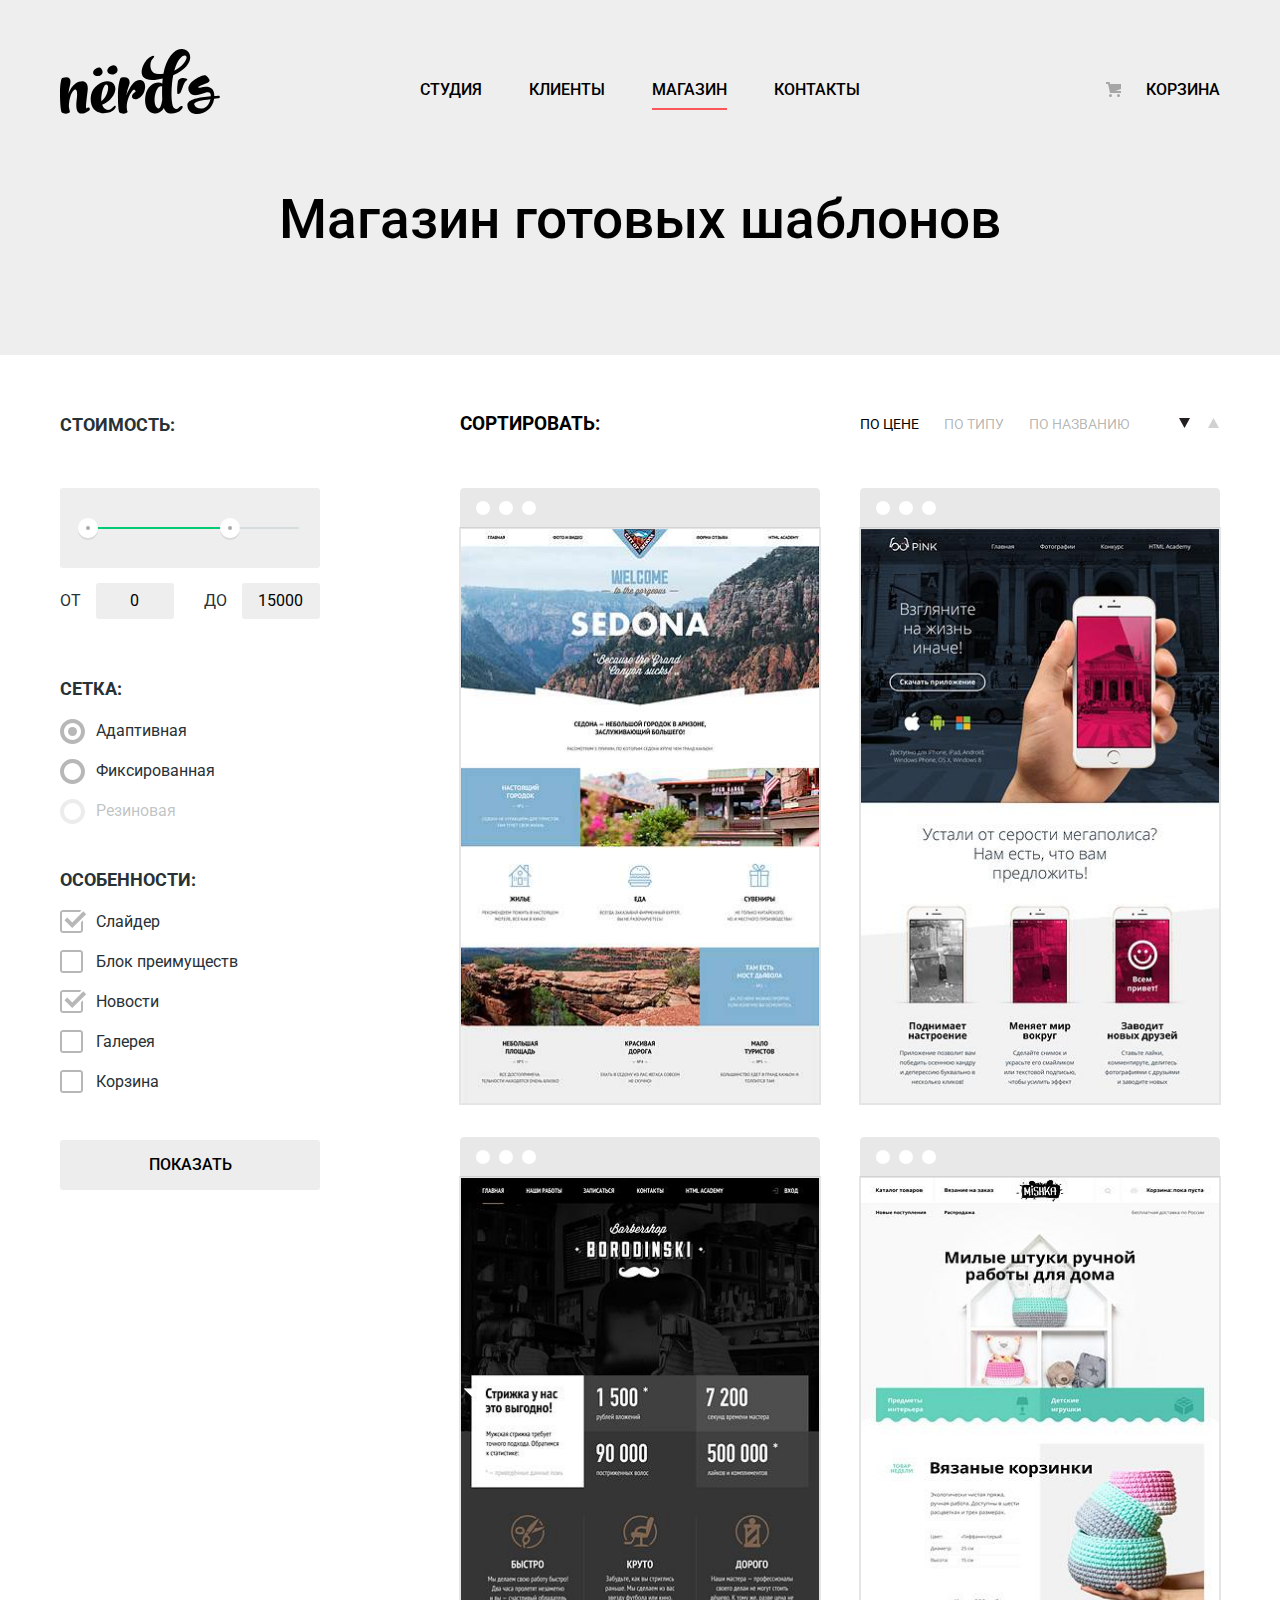
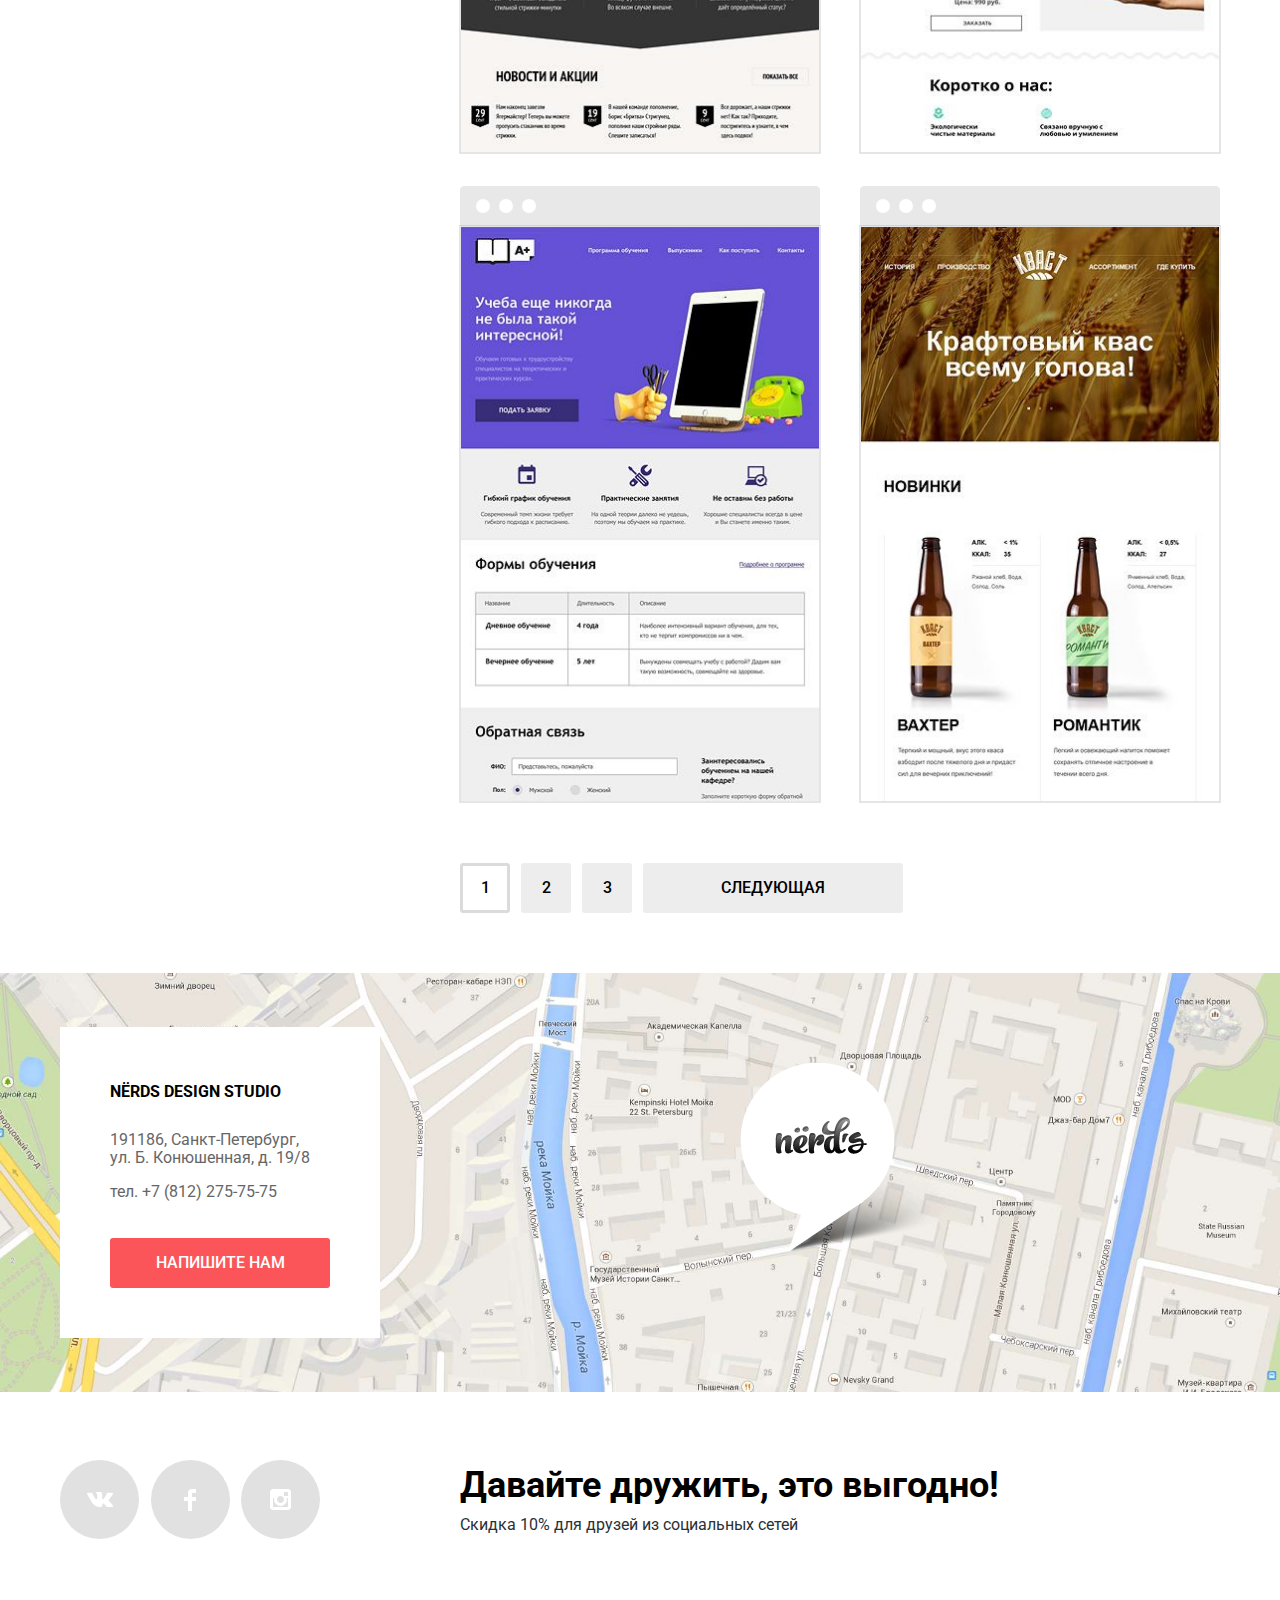
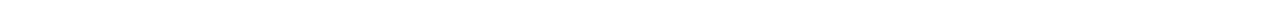
==== catalog.html @ 46050a08 "Доделана стилизация декоративных элементов каталога, в т.ч. фильтров и блока сортировки" ====
<!DOCTYPE html>
<html lang="ru">
  <head>
    <meta charset="utf-8">
    <title>HTML Academy: Нёрдс :: Каталог</title>
    <link href="https://fonts.googleapis.com/css?family=Roboto:400,500,700&amp;subset=cyrillic" rel="stylesheet">
    <link href="css/normalize.css" rel="stylesheet">
    <link href="css/style.css" rel="stylesheet">
    <!--link href="https://up.htmlacademy.ru/assets/htmlcss/demo/htmlcss18/grids/css/outline.css" rel="stylesheet"-->
  </head>
  <body class="inner-page">

    <header class="main-header">
      <div class="main-navigation-wrapper">
        <div class="container">
          <nav class="main-navigation" aria-label="Главное меню сайта">
            <a class="main-header-logo" href="index.html">
              <img src="img/nerds-logo.svg" width="160" height="65" alt="Логотип студии Нёрдс">
            </a>
              <ul class="site-navigation">
                <li><a href="studio.html">Студия</a></li>
                <li><a href="clients.html">Клиенты</a></li>
                <li><a>Магазин</a></li>
                <li><a href="contacts.html">Контакты</a></li>
              </ul>
              <ul class="user-navigation">
                <li><a class="basket-link" href="basket.html">Корзина</a></li>
              </ul>
          </nav>
        </div>
      </div>

      <div class="container">
        <h1 class="page-title">Магазин готовых шаблонов</h1>
      </div>

    </header>

    <main class="container">

      <div class="catalog-columns">

        <section class="filters">
          <h2 class="visually-hidden">Фильтр шаблонов</h2>
          <form class="filter" method="get" action="https://echo.htmlacademy.ru">
            <div class="filter-options-set price-select">
              <fieldset>
                <legend>Стоимость:</legend>
                <div class="filter-price-slider">
                  <span class="price-scale"></span>
                  <span class="price-range"></span>
                  <span class="lower-price"></span>
                  <span class="higher-price"></span>
                </div>
                <ul class="filter-price-input">
                  <li class="filter-option filter-option-price">
                    <label>От
                      <input class="filter-input filter-input-number" type="number" name="min-price" min="0" max="20000" step="100" value="0" id="filter-min-price">
                    </label>
                  </li>
                  <li class="filter-option filter-option-price">
                    <label>До
                      <input class="filter-input filter-input-number" type="number" name="max-price" min="0" max="20000" step="100" value="15000" id="filter-max-price">
                    </label>
                  </li>
                </ul>
              </fieldset>
            </div>
            <div class="filter-options-set grid-select">
              <fieldset>
                <legend>Сетка:</legend>
                <ul>
                  <li class="filter-option">
                    <input class="visually-hidden filter-input filter-input-radio" type="radio" name="grid-type" value="adaptive" id="filter-adaptive" checked>
                    <label for="filter-adaptive">Адаптивная</label>
                  </li>
                  <li class="filter-option">
                    <input class="visually-hidden filter-input filter-input-radio" type="radio" name="grid-type" value="fixed" id="filter-fixed">
                    <label for="filter-fixed">Фиксированная</label>
                  </li>
                  <li class="filter-option">
                    <input class="visually-hidden filter-input filter-input-radio" type="radio" name="grid-type" value="flexible" id="filter-flexible" disabled>
                    <label for="filter-flexible">Резиновая</label>
                  </li>
                </ul>
              </fieldset>
            </div>
            <div class="filter-options-set misc-options-select">
              <fieldset>
                <legend>Особенности:</legend>
                <ul>
                  <li class="filter-option">
                    <input class="visually-hidden filter-input filter-input-checkbox" type="checkbox" name="slider" id="filter-slider" checked>
                    <label for="filter-slider">Слайдер</label>
                  </li>
                  <li class="filter-option">
                    <input class="visually-hidden filter-input filter-input-checkbox" type="checkbox" name="advantages" id="filter-advantages">
                    <label for="filter-advantages">Блок преимуществ</label>
                  </li>
                  <li class="filter-option">
                    <input class="visually-hidden filter-input filter-input-checkbox" type="checkbox" name="news" id="filter-news" checked>
                    <label for="filter-news">Новости</label>
                  </li>
                  <li class="filter-option">
                    <input class="visually-hidden filter-input filter-input-checkbox" type="checkbox" name="gallery" id="filter-gallery">
                    <label for="filter-gallery">Галерея</label>
                  </li>
                  <li class="filter-option">
                    <input class="visually-hidden filter-input filter-input-checkbox" type="checkbox" name="basket" id="filter-basket">
                    <label for="filter-basket">Корзина</label>
                  </li>
                </ul>
              </fieldset>
            </div>
            <button type="submit" class="filter-button button">Показать</button>
          </form>
        </section>

        <div class="catalog-column-right">
          <section class="sort">
            <h2 class="visually-hidden">Сортировка</h2>
            <h3>Сортировать:</h3>
            <ul class="sort-list">
              <li class="sort-list-item"><a class="sort-list-active">По цене</a></li>
              <li class="sort-list-item"><a href="#">По типу</a></li>
              <li class="sort-list-item"><a href="#">По названию</a></li>
            </ul>
            <h3 class="visually-hidden">Порядок сортировки</h3>
            <ul class="sort-order">
              <li class="sort-order-item"><a class="sort-desc sort-order-active"><span class="visually-hidden">По убыванию</span></a></li>
              <li class="sort-order-item"><a class="sort-asc" href="#"><span class="visually-hidden">По возрастанию</span></a></li>
            </ul>
          </section>

          <section class="catalog">
            <h2 class="visually-hidden">Список шаблонов</h2>

            <ul class="catalog-list">
              <li class="catalog-item">
                <div class="catalog-item-description">
                  <h3>
                    <a class="catalog-item-header" href="catalog-item-preview.html">Sedona</a>
                  </h3>
                  <p>Информационный сайт для туристов</p>
                  <a class="button button-order" href="add-to-basket.html">9 900 руб.</a>
                </div>
                <p class="catalog-item-image">
                  <img src="img/img-sedona.jpg" width="360" height="576" alt="Sedona: Информационный сайт для туристов">
                </p>
              </li>
              <li class="catalog-item">
                <div class="catalog-item-description">
                  <h3>
                    <a class="catalog-item-header" href="catalog-item-preview.html">Pink</a>
                  </h3>
                  <p>Продуктовый лендинг приложения для iOS и Android</p>
                  <a class="button button-order" href="add-to-basket.html">9 900 руб.</a>
                </div>
                <p class="catalog-item-image">
                  <img src="img/img-pink.jpg" width="360" height="576" alt="Pink: Продуктовый лендинг приложения для iOS и Android">
                </p>
              </li>
              <li class="catalog-item">
                <div class="catalog-item-description">
                  <h3>
                    <a class="catalog-item-header" href="catalog-item-preview.html">Barbershop</a>
                  </h3>
                  <p>Сайт салона красоты. Для мужчин, да.</p>
                  <a class="button button-order" href="add-to-basket.html">9 900 руб.</a>
                </div>
                <p class="catalog-item-image">
                  <img src="img/img-barbershop.jpg" width="360" height="576" alt="Barbershop: Сайт салона красоты. Для мужчин, да.">
                </p>
              </li>
              <li class="catalog-item">
                <div class="catalog-item-description">
                  <h3>
                    <a class="catalog-item-header" href="catalog-item-preview.html">Mishka</a>
                  </h3>
                  <p>Интернет-магазин вязаных игрушек</p>
                  <a class="button button-order" href="add-to-basket.html">9 900 руб.</a>
                </div>
                <p class="catalog-item-image">
                  <img src="img/img-mishka.jpg" width="360" height="576" alt="Mishka: Интернет-магазин вязаных игрушек">
                </p>
              </li>
              <li class="catalog-item">
                <div class="catalog-item-description">
                  <h3>
                    <a class="catalog-item-header" href="catalog-item-preview.html">A plus</a>
                  </h3>
                  <p>Лендинг курсов повышения квалификации</p>
                  <a class="button button-order" href="add-to-basket.html">9 900 руб.</a>
                </div>
                <p class="catalog-item-image">
                  <img src="img/img-aplus.jpg" width="360" height="576" alt="A plus: Лендинг курсов повышения квалификации">
                </p>
              </li>
              <li class="catalog-item">
                <div class="catalog-item-description">
                  <h3>
                    <a class="catalog-item-header" href="catalog-item-preview.html">Кваст</a>
                  </h3>
                  <p>Промо-сайт производителя крафтового кваса</p>
                  <a class="button button-order" href="add-to-basket.html">9 900 руб.</a>
                </div>
                <p class="catalog-item-image">
                  <img src="img/img-kvast.jpg" width="360" height="576" alt="Кваст: Промо-сайт производителя крафтового кваса">
                </p>
              </li>
            </ul>

            <p class="visually-hidden">Перейти на страницу:</p>
            <ul class="pagination-list">
              <li class="pagination-item"><a class="current-page">1</a></li>
              <li class="pagination-item"><a href="#">2</a></li>
              <li class="pagination-item"><a href="#">3</a></li>
              <li class="pagination-item"><a class="next-page" href="#">Следующая</a></li>
            </ul>

          </section>
        </div>

      </div>
    </main>

    <footer class="main-footer">

      <div class="footer-map-wrapper">
        <div class="container">
          <section class="footer-contacts">
            <h2 class="visually-hidden">Контакты</h2>
            <div class="contact-address">
              <h3 class="visually-hidden">Наш адрес</h3>
              <p class="contact-studio-name">Nёrds design studio</p>
              <p>191186, Санкт-Петербург,
                ул.&nbsp;Б.&nbsp;Конюшенная, д. 19/8</p>
              <p>тел. +7 (812) 275-75-75</p>
              <a class="button" href="#">Напишите нам</a>
            </div>
            <div class="contact-map">
              <h3>
                <a href="#"><span class="visually-hidden"> осмотреть на карте</span>
                <img src="img/map-marker.png" width="216" height="188">
                </a>
              </h3>
            </div>
          </section>
        </div>
      </div>

      <div class="container">
        <section class="footer-social">
          <ul class="footer-social-buttons">
            <li><a class="social-button" href="#"><span class="visually-hidden">ВКонтакте</span>
               <svg xmlns="http://www.w3.org/2000/svg" width="26" height="15" viewBox="0 0 26 15"><path fill="#FFF" d="M16.138 11.51c.956-.309 2.18 2.04 3.483 2.939.978.681 1.727.534 1.727.534l3.473-.05s1.815-.112.957-1.554c-.071-.12-.503-1.069-2.585-3.022-2.177-2.043-1.882-1.712.739-5.244 1.597-2.153 2.236-3.468 2.036-4.028-.192-.539-1.365-.399-1.365-.399L20.69.713c-.381.001-.704.119-.851.515-.003.004-.621 1.666-1.445 3.079-1.741 2.989-2.436 3.148-2.724 2.961-.661-.433-.494-1.737-.494-2.664 0-2.897.432-4.105-.846-4.417-.427-.104-.739-.172-1.828-.182-1.392-.021-2.574 0-3.244.329-.445.223-.786.712-.579.74.26.035.843.16 1.155.586.401.552.389 1.789.389 1.789s.229 3.411-.54 3.834c-.528.29-1.25-.302-2.803-3.016-.793-1.388-1.392-2.922-1.392-2.922s-.116-.285-.326-.441c-.25-.185-.6-.244-.6-.244L.848.684S.29.7.085.946c-.182.218-.015.668-.015.668s2.909 6.881 6.203 10.347c3.02 3.182 6.452 2.971 6.452 2.971h1.555s.469-.054.709-.312c.224-.24.214-.691.214-.691s-.031-2.109.935-2.419z"/></svg>
              </a></li>
            <li><a class="social-button" href="#"><span class="visually-hidden">Фейсбук</span>
              <svg xmlns="http://www.w3.org/2000/svg" width="12" height="22" viewBox="0 0 12 22"><path fill="#FFF" d="M12 4V0H8a4 4 0 0 0-4 4v4H0v4h4v10h4V12h4V8H8V4h4z"/></svg>
              </a></li>
            <li><a class="social-button" href="#"><span class="visually-hidden">Инстаграм</span>
              <svg xmlns="http://www.w3.org/2000/svg" width="21" height="21" viewBox="0 0 21 21"><path fill="#FFF" d="M18 0H3C1.35 0 0 1.35 0 3v15c0 1.65 1.35 3 3 3h15c1.65 0 3-1.35 3-3V3c0-1.65-1.35-3-3-3zm-7.5 7c1.93 0 3.5 1.57 3.5 3.5S12.43 14 10.5 14 7 12.43 7 10.5 8.57 7 10.5 7zM18 18H3V9h1.181A6.504 6.504 0 0 0 4 10.5a6.5 6.5 0 1 0 13 0 6.45 6.45 0 0 0-.181-1.5H18v9zm0-11h-4V3h4v4z"/></svg></a></li>
          </ul>
          <div class="footer-slogan">
            <p class="social-slogan">Давайте дружить, это выгодно!</p>
            <p>Скидка 10% для друзей из социальных сетей</p>
          </div>
        </section>
      </div>

    </footer>

    <section class="modal modal-contact">
      <h2>Напишите нам</h2>
      <form class="contact-form" action="https://echo.htmlacademy.ru" method="post">
        <p class="contact-item">
          <label for="contact-name">Ваше имя:</label>
          <input type="text" id="contact-name" name="name" placeholder="Представьтесь, пожалуйста">
        </p>
        <p class="contact-item">
          <label for="contact-email">Ваш e-mail:</label>
          <input type="email" id="contact-email" name="email" placeholder="Для отправки ответа">
        </p>
        <p class="contact-item">
          <label for="contact-message">Текст письма:</label>
          <textarea id="contact-message" name="message" placeholder="В свободной форме"></textarea>
        </p>
        <button class="button" type="submit">Отправить</button>
      </form>
      <button class="modal-close" type="button">Закрыть</button>
    </section>

    <section class="modal modal-map">
      <h2 class="visually-hidden">Как нас найти</h2>
        <p>
          <img src="img/map.jpg" width="1725" height="808" alt="Офис нашей студии по адресу: 191186, Санкт-Петербург, ул. Б. Конюшенная, д. 19/8">
        </p>
      <button class="modal-close" type="button">Закрыть карту</button>
    </section>

  </body>
</html>
---- css/style.css ----
body {
  margin: 0;
  padding: 0;

  font-family: "Roboto", Verdana, sans-serif;
  font-size: 16px;
  line-height: 24px;
  font-weight: 400;
  color: #283136;
  /*text-transform: none;*/

  background-color: #ffffff;
}

a {

}

.visually-hidden {
  position: absolute;
  clip: rect(0 0 0 0);
  width: 1px;
  height: 1px;
  margin: -1px;
}

.button {
  display: inline-block;
  padding: 16px 0;
  margin-top: 32px;

  font-family: inherit;
  font-size: 16px;
  font-weight: 500;
  line-height: 18px;
  color: #ffffff;
  text-align: center;
  text-transform: uppercase;
  text-decoration: none;

  background-color: #fb5559;
  border: none;
  border-radius: 3px;

  cursor: pointer;
}

.button:hover,
.button:focus {
  background-color: #e74246;
}

.button:active {
  color: rgba(255,255,255,0.3);

  background-color: #d7363a;
  box-shadow: inset 0 3px 0 0 rgba(0, 0, 0, 0.1);
}

.main-header {
  background-color: #eeeeee;
}

.main-navigation {
  font-size: 16px;
  line-height: 30px;
  font-weight: 500;
  color: #000000;
  text-transform: uppercase;

  background-color: #eeeeee;
}

.main-header-logo[href]:hover,
.main-header-logo[href]:focus {
  opacity: 0.8;
}

.main-header-logo[href]:active {
  opacity: 0.3;
}

.site-navigation,
.user-navigation {
  list-style: none;
}

.site-navigation a,
.user-navigation a {
  color: #000000;
  text-decoration: none;
}
/*
.site-navigation a::after,
.user-navigation a::after {
  display: block;
  position: relative;
  left: 50%;
  top: 5px;
  width: 0;
  height: 2px;
  content: '';
  background-color: #fb565a;
  transition: all 0.3s ease 0s;
}*/

.site-navigation a:hover,
.site-navigation a:focus,
.user-navigation a:hover,
.user-navigation a:focus {
  color: #fb565a;
}

.site-navigation a:active,
.user-navigation a:active {
  color: rgba(0,0,0,0.3);
}

.site-navigation a:not([href])::after,
.user-navigation a:not([href])::after {
  display: block;
  position: relative;
  left: 0;
  top: 3px;
  width: 100%;
  height: 2px;
  content: '';
  background-color: #fb565a;
}
/*
.site-navigation a:hover::after,
.user-navigation a:hover::after {
  left: 0;
  width: 100%;
}*/

.user-navigation .basket-link {
  position: relative;
  padding-left: 40px;
}

.basket-link::before {
  content: "";

  position: absolute;
  top: 2px;
  left: 0px;

  width: 15px;
  height: 15px;

  background-image: url("../img/cart-icon.svg");
  background-repeat: no-repeat;
  background-position: 0 0;
}

.slider {
  position: relative;

  background-color: #eeeeee;
}

.slider-controls {
  position: absolute;
  left: 50%;
  bottom: 104px;
  z-index: 100;

  width: 160px;
  height: 18px;

  text-align: center;
  font-size: 0;
  transform: translateX(-50%);
}

.slider-controls label {
  position: relative;

  display: inline-block;
  width: 18px;
  height: 18px;
  padding: 8px;

  border-radius: 50%;
  cursor: pointer;
}

.slider-controls label::after {
  content: "";

  position: absolute;
  top: 8px;
  left: 8px;
  z-index: 1;

  width: 18px;
  height: 18px;

  background: #ffffff;

  border-radius: 50%;
}

.slider-list {
  margin: 0;
  padding: 0;

  list-style: none;
}

.slider-item {
  display: none;

  padding: 36px 0 80px 0;

  color: #000000;
}

.slider-item:nth-child(1) {
  /*display: block;*/
}

.slider-item:nth-child(1) {
  background-image: url("../img/slider-1.png");
  background-repeat: no-repeat;
  background-position: 100% -17px;
}

.slider-item:nth-child(2) {
  background-image: url("../img/slider-2.png");
  background-repeat: no-repeat;
  background-position: 100% 0;
}

.slider-item:nth-child(3) {
  background-image: url("../img/slider-3.png");
  background-repeat: no-repeat;
  background-position: 100% 20px;
}

#slider-1:checked ~ .slider-list .slider-item:nth-child(1) {
  display: block;
}

#slider-2:checked ~ .slider-list .slider-item:nth-child(2) {
  display: block;
}

#slider-3:checked ~ .slider-list .slider-item:nth-child(3) {
  display: block;
}

#slider-1:checked ~ .slider-controls .slider-controls-item--1::before,
#slider-2:checked ~ .slider-controls .slider-controls-item--2::before,
#slider-3:checked ~ .slider-controls .slider-controls-item--3::before {
  content: "";
  position: absolute;
  left: 50%;
  top: 50%;
  z-index: 2;
  width: 4px;
  height: 4px;
  margin: -4px;
  background-color: inherit;
  border: 2px solid #c1c1c1;
  border-radius: 50%;
}

.slider-item h3 {
  max-width: 600px;
  margin: 0;
  margin-top: 24px;
  margin-bottom: 27px;

  font-size: 55px;
  font-weight: 500;
  line-height: 55px;
}

.slider-item p {
  max-width: 430px;
  margin: 0;
  margin-bottom: 38px;
}

.slider-item .button {
  width: 240px;
  margin-top: 0;
}

.advantages-list {
  list-style: none;
}

.advantage-item h3 {
  font-size: 24px;
  line-height: 30px;
  color: #000000;
  text-transform: uppercase;

  margin: 18px 0 17px;
}

.advantage-item p {
  line-height: 24px;
  color: #283136;

  margin: 0 20px 0 0;
}

.advantage-item .button {
  width: 160px;
}


.advantage-item:nth-child(2) .button {
  background-color: #00c973;
}

.advantage-item:nth-child(2) .button:hover,
.advantage-item:nth-child(2) .button:focus {
  background-color: #00bc6b;
}

.advantage-item:nth-child(2) .button:active {
  background-color: #00aa61;
  box-shadow: inset 0 3px 0 rgba(0, 1, 1, 0.1);
}

.advantage-item:nth-child(3) .button {
  background-color: #efc749;
}

.advantage-item:nth-child(3) .button:hover,
.advantage-item:nth-child(3) .button:focus {
  background-color: #eab434;
}

.advantage-item:nth-child(3) .button:active {
  background-color: #e5a722;
  box-shadow: inset 0 3px 0 rgba(0, 1, 1, 0.1);
}

.studio-about-title {
  font-size: 45px;
  font-weight: 500;
  line-height: 45px;
  color: #000000;

  margin: 34px 10px 32px 0;
}

.studio-service-title {
  font-weight: 700;
  color: #000000;
  text-transform: uppercase;

  margin: 40px 0 24px;
}

.studio-services {
  list-style: none;
  color: #283136;

  margin: 0px;
  padding: 0px;
}

.studio-service-item {
  position: relative;
  margin-bottom: 24px;
  padding-left: 35px;
}

.studio-service-item::before {
  content: "";
  position: absolute;
  height: 2px;
  width: 25px;
  top: 10px;
  left: 1px;
  background-color: red;
}

.studio-statistics-title {
  font-weight: 700;
  text-transform: uppercase;
  text-align: center;

  margin: 30px 0 53px;
}

.studio-statistics-list {
  list-style: none;
}

.studio-statistics-item p {
  line-height: 18px;
  margin: 0 0 33px;
}

.studio-statistics-index {
  font-size: 45px;
  font-weight: 700;
 /* line-height: 10.06px; */
  color: #000000;
  text-align: left;
}

.studio-statistics-item sup {
  /*font-weight: 500;*/
  font-size: 55%;
  top: -0.7em;
}

.studio-projects-list li {
  position: relative;
  line-height: 0;
}

.studio-projects-list li::before {
  content: "";
  position: absolute;
  top: 50%;
  left: -21px;
  width: 2px;
  height: 52px;
  margin-top: -26px;
  background-color: #eeeeee;
}

.studio-projects-list li:first-child::before {
  display: none;
}

.studio-project-item {
  text-decoration: none;
  opacity: 0.2;
}

.studio-project-item:hover,
.studio-project-item:focus {
  opacity: 1.0;
}

.studio-project-item:active {
  opacity: 0.1;
}

/* футер */
/* контакты */

.footer-map-wrapper {
  color: #666666;

  background-image: url("../img/map.jpg");
  background-size: cover;
  background-position: center;
  background-repeat: no-repeat;
}

.footer-contacts {

}

.contact-address {
  background-color: #ffffff;
}

.contact-address p {
  line-height: 18px;
}

.contact-studio-name {
  margin: 6px 0 30px;

  font-weight: 700;
  line-height: 30px;
  color: #000000;
  text-transform: uppercase;
}

.contact-address .button {
  margin-top: 21px;
  width: 100%;
}

.contact-map h3 {
  margin-top: 90px;
  margin-left: 360px;
}

/* соцсети */

.footer-social-buttons {
  list-style: none;
}

.social-button {
  display: flex;
  align-items: center;
  justify-content: center;
  width: 79px;
  height: 79px;

  color: #ffffff;
  text-decoration: none;

  background-color: #e1e1e1;
  border-radius: 50%;
}

.social-button:hover,
.social-button:focus {
  background-color: #e74246;
}

.social-button:active {
  color: rgba(255,255,255,0.3);

  background-color: #d7373b;
  box-shadow: inset 0 3px 0 rgba(0, 1, 1, 0.1);
}

.social-button:active path {
  fill: rgba(255,255,255,0.3);
}

.social-slogan {
  margin: 13px 0 15px;

  font-size: 36px;
  font-weight: 700;
  color: #000000;
}

/* модальные окна */

.modal {
  /* временно для отладки */
  display: none;
}

/* "напишите нам" */

.modal-contact {
  color: #000000;
  line-height: 18px;

  background-color: #ffffff;
  box-shadow: 0px 20px 40px rgba(0,1,1,0.75);
}

.modal-contact h2 {
  font-size: 45px;
  font-weight: 500;
  line-height: 45px;
}

.contact-item label {
  font-weight: 700;
}

.contact-item input,
.contact-item textarea {
  font: inherit;

  background-color: #ffffff;
  border: 2px solid #d7dbdd;
}

.contact-item input::placeholder,
.contact-item textarea::placeholder {
  color: #444444;
  font: inherit;
  font-size: 16px;
  font-weight: 400;
  line-height: 18px;
  opacity: 0.5;
}

.contact-item input:hover,
.contact-item textarea:hover {
  border-color: #b3b8bb;
}

.contact-item input:focus,
.contact-item textarea:focus {
  border-color: #000000;
  outline: none;
}

.contact-item input:invalid {
  border-color: #e74145;
}

.modal-contact .button {
  font: inherit;
}

/* Каталог catalog.html */

.page-title {
  color: #000000;
  font-size: 55px;
  font-weight: 500;
  line-height: 55px;
  text-align: center;
}

.filter-options-set {
  margin-bottom: 55px;
}

.filters ul {
  margin: 0;
  padding: 0;
  list-style: none;
}

.filter fieldset {
  margin: 0;
  padding: 0;

  border: none;
}

.filter legend {
  margin-bottom: 15px;

  font-size: 18px;
  font-weight: 700;
  line-height: 30px;
  text-transform: uppercase;
}

.filter-option label {
  color: #283136;
  line-height: 20px;
}

.filter-option label:hover,
.filter-option label:focus {
  color: #000000;
}

.filter-option input[disabled] ~ label {
  color: rgba(40, 49, 54, 0.3);
}

/* фильтр цены  */

/* слайдер цены */

.filter-price-slider {
  position: relative;
  width: 100%;
  margin: 33px 0 15px;
  min-height: 80px;

  background-color: #eeeeee;

  border-radius: 3px;
}

.price-scale::before {
  content: "";
  position: absolute;
  top:  50%;
  left:  30px;
  height: 2px;
  width: 209px;
  margin-top: -1px;
  background: #d7dcde;
}

.price-range::before {
  content: "";
  position: absolute;
  top:  50%;
  left: 30px;
  height: 2px;
  width: 150px;
  margin-top: -1px;
  background: #00ca74;
}

.lower-price::before,
.higher-price::before {
  content: "";
  position: absolute;
  top:  50%;
  left: 18px;
  height: 23px;
  width: 20px;
  margin-top: -10px;

  background-image: url("../img/filter-button.svg");
  background-repeat: no-repeat;

  cursor: pointer;
}

.higher-price::before {
  left: 160px;
}

.filter-price-input {
    display:  flex;
    justify-content: space-between;
    margin:  0;
    padding: 0;
}

.filter-option-price {
    display:  flex;
    flex-wrap:  wrap;
    margin:  0;
    padding: 0px 0;
}

.filter-option-price label {
  text-transform: uppercase;
}

.filter-input-number {
    margin-left: 11px;
    width: 65px;
    padding: 8px 0px 8px 13px;
    font:  inherit;
    text-align: center;
    border-style: none;
    border-radius: 3px;
    background-color: #eeeeee;
}

/* фильтр сеток */

.grid-select {
  margin-bottom: 26px;
}

.grid-select .filter-option,
.misc-options-select .filter-option {
  position: relative;
  padding-left: 36px;
  margin-bottom: 16px;
}

.grid-select input ~ label::before,
.misc-options-select input ~ label::before {
  content: "";
  position: absolute;
  top: 0px;
  left: 0px;
  width: 36px;
  height: 25px;
  background-image: url("../img/radio-off.svg");
  background-repeat: no-repeat;
  opacity: 0.4;
}

.grid-select input:checked ~ label::before {
  background-image: url("../img/radio-on.svg")
}

.grid-select input[disabled] ~ label::before,
.misc-options-select input[disabled] ~ label::before {
  opacity: 0.1;
}

.misc-options-select {
  margin-bottom: 26px;
}

.misc-options-select input ~ label::before {
  background-image: url("../img/checkbox-off.svg")
}

.misc-options-select input:checked ~ label::before {
  background-image: url("../img/checkbox-on.svg")
}

.grid-select input:not([disabled]) ~ label:hover::before,
.misc-options-select input:not([disabled]) ~ label:hover::before {
  opacity: 1;
}

.filter-button {
  width: 100%;
  margin-top: 4px;
  padding: 13px;

  color: #000000;
  font: inherit;
  font-weight: 500;

  background-color: #ededed;
}

.filter-button:hover,
.filter-button:focus {
  background-color: #dfdfdf;
}

.filter-button:active {
  color: rgba(0,0,0,0.3);

  background-color: #D5D5D5;
  box-shadow: inset 0 3px 0 rgba(0, 1, 1, 0.1);
}

/* сортировка */

.sort h3 {
  color: #000000;
  font-weight: 700;
  line-height: 18px;
  text-transform: uppercase;
}

.sort ul {
  list-style: none;
}

.sort-list-item {
  font-size: 14px;
  line-height: 18px;
  text-transform: uppercase;
}

.sort-list-item a,
.sort-order-item a {
  color: rgba(0,0,0,0.3);
  text-decoration: none;
}



.sort-list-item a:hover,
.sort-list-item a:focus,
.sort-order-item a:hover,
.sort-order-item a:focus {
  color: rgba(0,0,0,0.6);
}

.sort-list-item a:active,
.sort-order-item a:active,
a.sort-list-active,
a.sort-order-active {
  color: #000000;
}

.sort-order-item a {
  position: relative;
}

.sort-desc::before {
  content: "";
  position: absolute;
  top: 3px;
  left: 0px;
  width: 11px;
  height: 10px;
  /*
  border: 5px solid transparent;
  border-top: 10px solid red;
*/
  background-image: url("../img/icon-down-dir.svg");
  background-repeat: no-repeat;
  opacity: 0.2;
}

.sort-asc::before {
  content: "";
  position: absolute;
  top: 3px;
  left: 29px;
  width: 11px;
  height: 10px;
  /*
  border: 5px solid transparent;
  border-bottom: 10px solid red;
*/
  background-image: url("../img/icon-up-dir.svg");
  background-repeat: no-repeat;
  opacity: 0.2;
}

.sort-desc:hover::before,
.sort-asc:hover::before,
.sort-desc:focus::before,
.sort-asc:focus::before {
  opacity: 0.6;
}

.sort-desc:active::before,
.sort-asc:active::before,
.sort-order-active::before {
  opacity: 1.0;
}

.catalog-list {
  list-style: none;
}

.catalog-item-description {
  display: none;

  position: absolute;
  bottom: 0px;
  left: 0px;
  width: 240px;
  max-height: 536px;
  padding: 43px 60px;

  color: #666666;
  text-align: center;

  background-color: #eeeeee;
}

.catalog-item-description h3 {
  margin: 0 0 15px;
}

.catalog-item-header {
  color: #000000;
  font-size: 18px;
  font-weight: 700;
  line-height: 30px;
  text-transform: uppercase;
  text-decoration: none;
}

.catalog-item-description p {
  margin: 0;
  line-height: 18px;
}

.button-order {
    margin-top: 30px;
    padding-left: 10px;
    padding-right: 10px;
    width: 180px;
}

.pagination-list {
  display: flex;
  margin: 0;
  padding: 0;

  list-style: none;
}

.pagination-item {
  margin-right: 11px;
  min-height: 50px;
  min-width: 50px;
  padding: 0;

  font-weight: 500;
  line-height: 18px;
  text-align: center;
}

.pagination-item a {
  display: block;
  padding: 16px;
  color: #000000;
  text-transform: uppercase;
  text-decoration: none;

  background-color: #EDEDED;
  border-radius: 3px;
}

.pagination-item a:hover,
.pagination-item a:focus {
  background-color: #dfdfdf;
}

.pagination-item a:active {
  color: rgba(0,0,0,0.3);
  background-color: #D5D5D5;
  box-shadow: inset 0 3px 0 0 rgba(0, 0, 0, 0.1);
}

.pagination-item .current-page {
  padding: 13px;

  background-color: transparent;

  border: 3px solid #DBDBDB;
}

.pagination-item .current-page:hover,
.pagination-item .current-page:focus,
.pagination-item .current-page:active {
  background-color: inherit;
}

.pagination-item .next-page {
  min-width: 228px;
}

/* ----- Сеточные стили ----- */

.container {
  width: 1160px;
  margin: 0 auto;
  padding: 0 20px;
}

.main-header {
  padding: 0;
  padding-top: 49px;
  margin: 0;
  margin-bottom: 80px;
  background-color: #eeeeee;
}

.main-navigation-wrapper {
  width: 100%;
  margin-bottom: 18px;
}

.main-navigation {
  display: flex;
  flex-direction: row;
  justify-content: space-between;
}

.main-header-logo {
  width: 160px;
  height: 65px;
}

.site-navigation {
  display: flex;
  justify-content: space-between;
  margin: 0;
  padding: 0;
  width: 440px;

  list-style: none;
}

.user-navigation {
  display: flex;
  justify-content: flex-end;
  margin: 0;
  padding: 0;
  width: 160px;

  list-style: none;
}

.site-navigation li,
.user-navigation li {
  padding-top: 26px;
}


.basket-link {
  text-align: right;
}

.advantages {
  margin: 0;
  padding: 0;
  margin-bottom: 80px;
}

.advantages-list {
  display: flex;
  justify-content: space-between;
  margin: 0;
  padding: 0;
  padding-right: 60px;

  list-style: none;
}

.advantage-item {
  margin: 0;
  padding: 0;
  margin-right: 0px;
  width: 300px;
}

.studio {
  margin: 0;
  padding: 0;
  padding-top: 40px;

  border-top: 2px solid #eeeeee;
}

.studio-wrapper {
  display: flex;
  justify-content: space-between;
  margin: 0;
  margin-bottom: 42px;
  padding: 0;
  width: 100%;
}

.studio-about {
  margin: 0;
  padding: 0;
  width: 680px;
}

.studio-statistics {
  margin: 0;
  padding: 0;
  width: 360px;

}

.studio-statistics-list {
  display: flex;
  justify-content: space-between;
  margin: 0;
  padding: 0;

  list-style: none;
}

.studio-statistics-item {
  width: 120px;
}

.studio-projects {
  display: flex;
  justify-content: space-around;
  margin: 0;
  padding: 0;

  border-top: 2px solid #eeeeee;
  border-bottom: 2px solid #eeeeee;
}

.studio-projects-list {
  display: flex;
  justify-content: space-between;
  flex-wrap: wrap;
  align-items: center;
  margin: 0;
  padding: 0;
  width: 100%;

  list-style: none;
}

.studio-project-item {
  margin: 0;
  padding: 0;
  width: 260px;
}

.main-footer {
  margin-top: 80px;
}

.footer-map-wrapper {
  width: 100%;
}

.footer-contacts {
  display: flex;
  margin: 0;
}

.contact-address {
  margin: 54px 0;
  padding: 50px;
  width: 220px;
}

.contact-map {
  /*margin: 89px auto auto 261px;
  width: 231px;*/
}

.footer-social {
  display: flex;
  margin: 0;
  padding: 0;
}

.footer-social-buttons {
  display: flex;
  justify-content: space-between;
  width: 260px;
  margin: 68px 0;
  padding: 0;
}

.footer-slogan {
  margin: 68px 0;
  padding: 0;
  padding-left: 140px;
}

/* каталог  */

.inner-page {
}

.inner-page .main-navigation-wrapper {
  margin-bottom: 78px;
}

.inner-page .main-header {
  margin-bottom: 55px;
}

.page-title {
  margin: 0;
  padding: 0;
  padding-bottom: 108px;
}

.catalog-columns {
  display: flex;
  justify-content: space-between;
}

.filters {
  width: 260px;
}

.catalog-column-right {
  display: flex;
  flex-direction: column;
}

.sort {
  display: flex;
  padding-top: 5px;
  margin-bottom: 60px;
}

.sort h3 {
  width: 400px;
  margin: 0;
  padding: 0;
}

.sort-list {
  display: flex;
  width: 270px;
  justify-content: space-between;
  margin: 0;
  padding: 0;
}

.sort-order {
  width: 41px;
  margin: 0;
  margin-left: auto;
}

.catalog {
  width: 760px;
  padding-top: 20px;
}

.catalog-list {
  display: flex;
  flex-wrap: wrap;
  margin: 0;
  margin-bottom: 3px;
  padding: 0;

  list-style: none;
}

.catalog-item {
  position: relative;
  width: 360px;
  margin: 15px 40px 58px 0;
  /* border: 1px solid rgba(77, 77, 77, 0.1); */
  /* margin-right: 40px; */
  /* margin-bottom: 33px; */
  /* padding-top: 20px; */
}

.catalog-item-image {
  margin: -1px;
  padding: 0;
  line-height: 0;
  border: 1px solid rgba(0, 1, 1, 0.1);
}

.catalog-item-image img {
  border: 1px solid rgba(0, 1, 1, 0.1);
  box-sizing: border-box;
}

.catalog-item::before {
  content: "";
  width: 360px;
  height: 40px;
  position: absolute;
  top: -40px;
  left: 0px;
  background-image: url(../img/browser.svg);
  background-repeat: no-repeat;
  opacity: 0.12;
}

.catalog-item:hover::before {
  opacity: 1;
}

.catalog-item:hover .catalog-item-description {
  display: block;
}


.catalog-item:hover {
  box-shadow: 0 6px 15px rgba(0, 1, 1, 0.25);
}

.catalog-item:nth-child(2n) {
  margin-right: 0;
}

.inner-page .main-footer {
  margin-top: 60px;
}
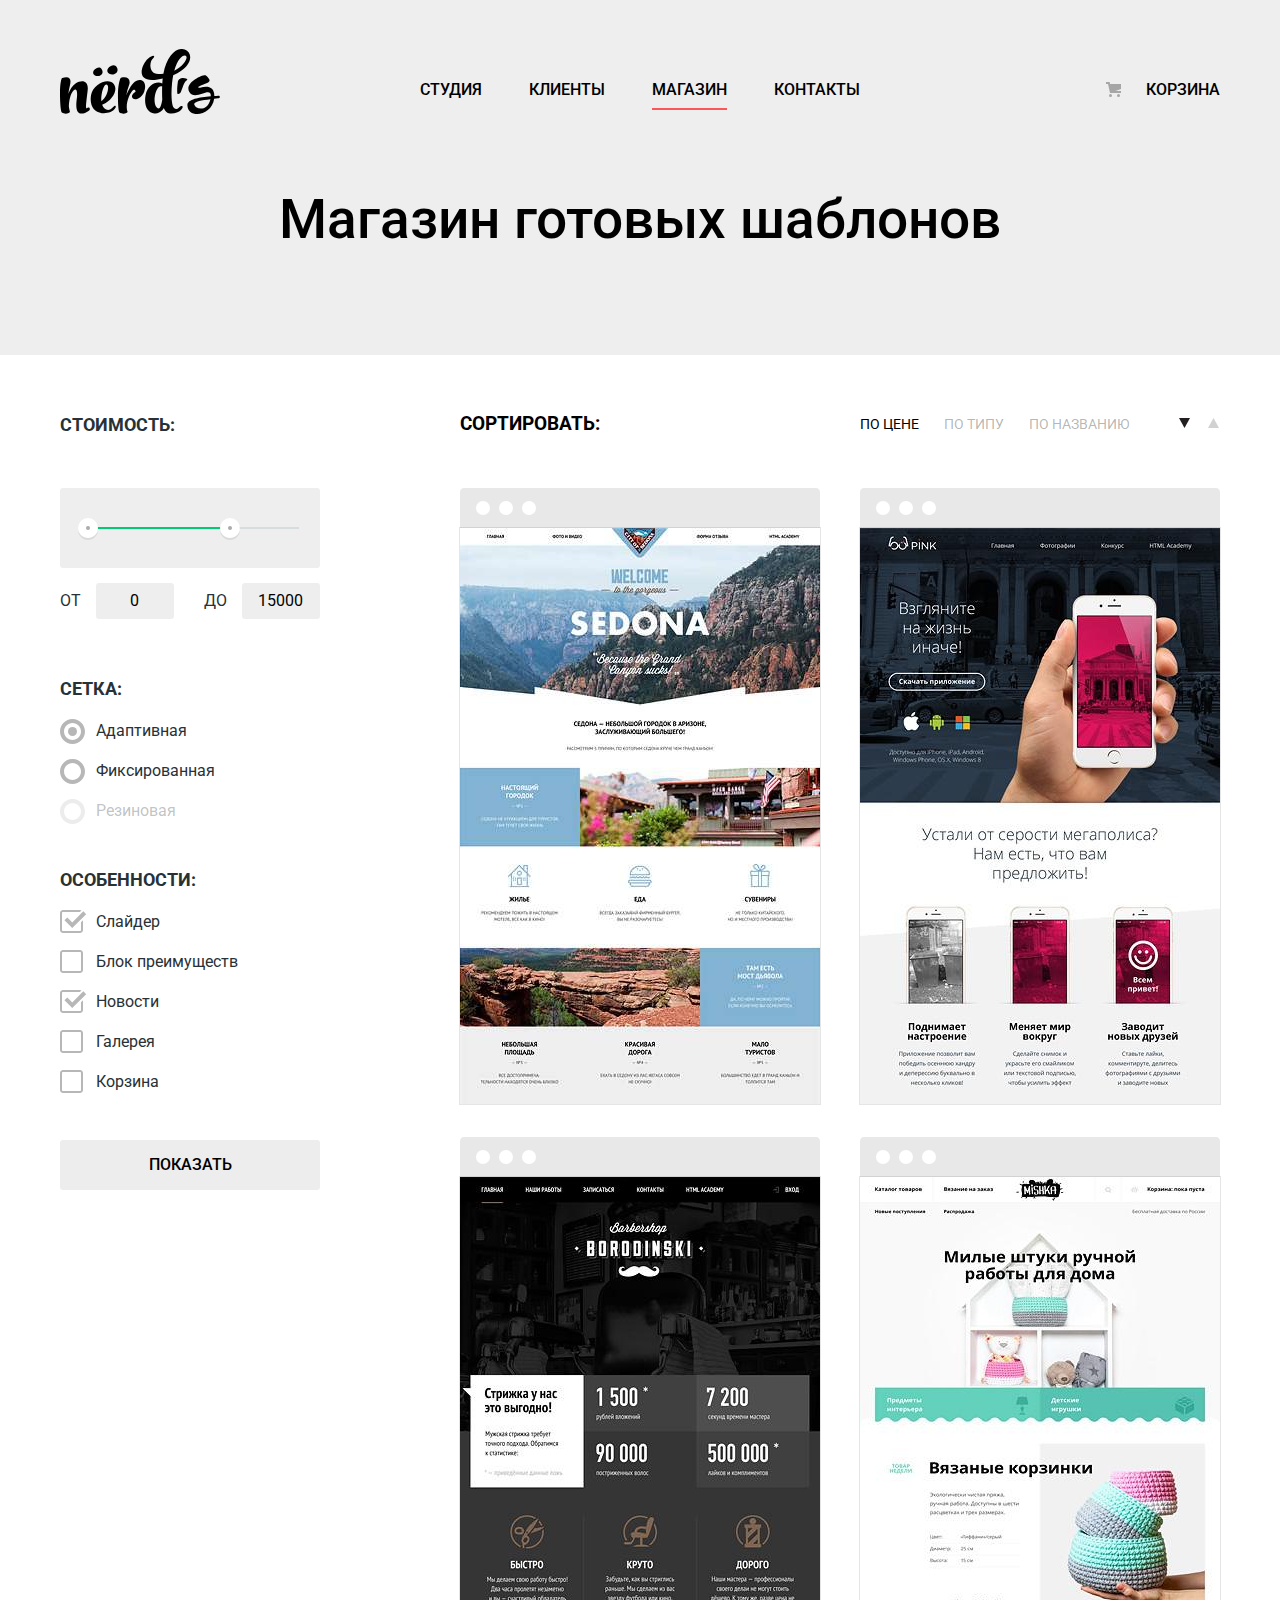
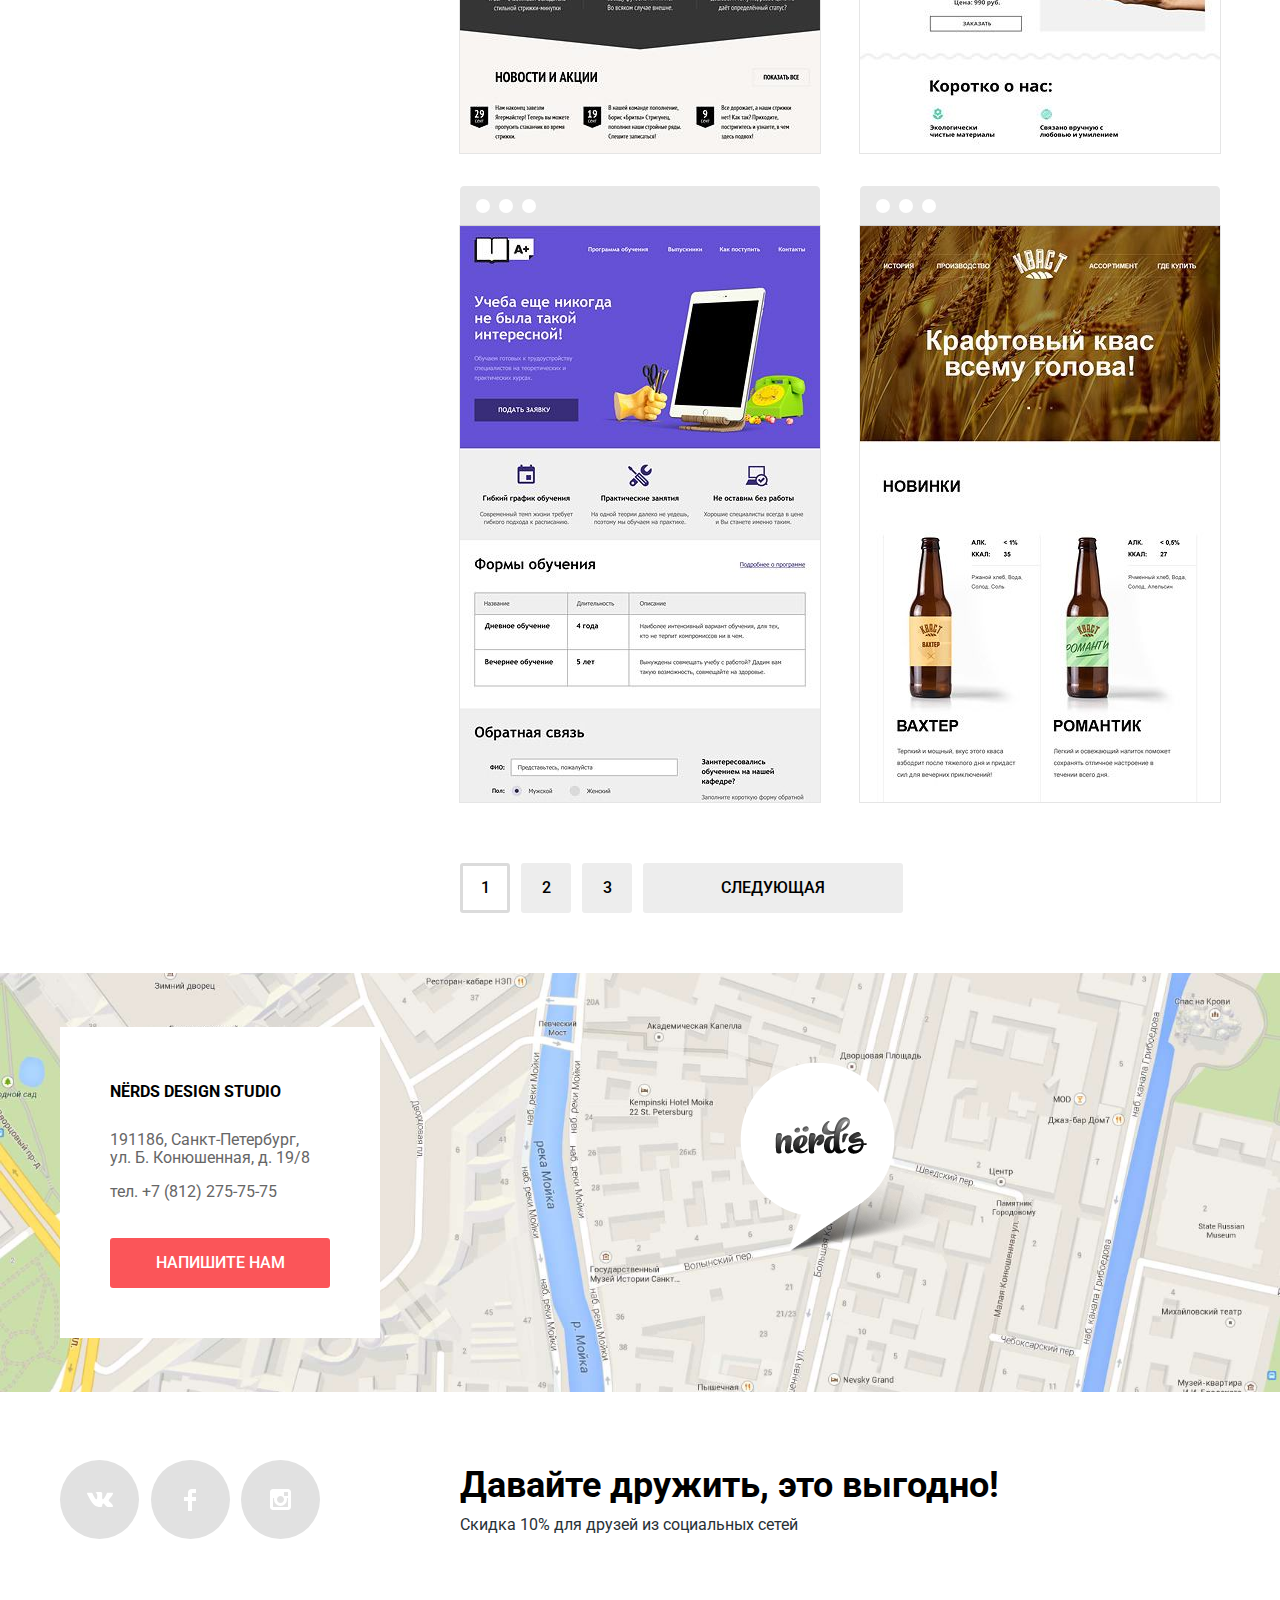
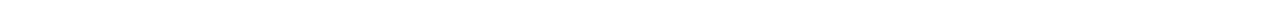
==== commit e5bd06f4: "Внесены изменения в стилевой файл: 0) исправлен перенос текста в слайдере 1) добавлен letter-spacing" ====
--- a/catalog.html
+++ b/catalog.html
@@ -55,12 +55,12 @@
                 <ul class="filter-price-input">
                   <li class="filter-option filter-option-price">
                     <label>От
-                      <input class="filter-input filter-input-number" type="number" name="min-price" min="0" max="20000" step="100" value="0" id="filter-min-price">
+                      <input class="filter-input filter-input-price" type="number" name="min-price" min="0" max="20000" step="100" value="0" id="filter-min-price">
                     </label>
                   </li>
                   <li class="filter-option filter-option-price">
                     <label>До
-                      <input class="filter-input filter-input-number" type="number" name="max-price" min="0" max="20000" step="100" value="15000" id="filter-max-price">
+                      <input class="filter-input filter-input-price" type="number" name="max-price" min="0" max="20000" step="100" value="15000" id="filter-max-price">
                     </label>
                   </li>
                 </ul>
@@ -273,27 +273,28 @@
     <section class="modal modal-contact">
       <h2>Напишите нам</h2>
       <form class="contact-form" action="https://echo.htmlacademy.ru" method="post">
-        <p class="contact-item">
+        <p class="contact-item user-name">
           <label for="contact-name">Ваше имя:</label>
           <input type="text" id="contact-name" name="name" placeholder="Представьтесь, пожалуйста">
         </p>
-        <p class="contact-item">
+        <p class="contact-item user-email">
           <label for="contact-email">Ваш e-mail:</label>
           <input type="email" id="contact-email" name="email" placeholder="Для отправки ответа">
         </p>
-        <p class="contact-item">
+        <p class="contact-item user-message">
           <label for="contact-message">Текст письма:</label>
           <textarea id="contact-message" name="message" placeholder="В свободной форме"></textarea>
         </p>
-        <button class="button" type="submit">Отправить</button>
+        <button class="button modal-contact-send" type="submit">Отправить</button>
       </form>
       <button class="modal-close" type="button">Закрыть</button>
     </section>
 
     <section class="modal modal-map">
       <h2 class="visually-hidden">Как нас найти</h2>
-        <p>
-          <img src="img/map.jpg" width="1725" height="808" alt="Офис нашей студии по адресу: 191186, Санкт-Петербург, ул. Б. Конюшенная, д. 19/8">
+        <iframe class="map-interactive" src="https://www.google.com/maps/embed?pb=!1m18!1m12!1m3!1d1188.3814520504593!2d30.322179678009782!3d59.938590069584976!2m3!1f0!2f0!3f0!3m2!1i1024!2i768!4f13.1!3m3!1m2!1s0x4696310fca5ba729%3A0xea9c53d4493c879f!2z0JHQvtC70YzRiNCw0Y8g0JrQvtC90Y7RiNC10L3QvdCw0Y8g0YPQuy4sIDE5LCDQodCw0L3QutGCLdCf0LXRgtC10YDQsdGD0YDQsywgMTkxMTg2!5e0!3m2!1sru!2sru!4v1512132040896" width="1200" height="808" frameborder="0" style="border:0" allowfullscreen></iframe>
+        <p class="map-static">
+          <img src="img/map.jpg" width="1200" height="808" alt="Офис нашей студии по адресу: 191186, Санкт-Петербург, ул. Б. Конюшенная, д. 19/8">
         </p>
       <button class="modal-close" type="button">Закрыть карту</button>
     </section>
--- a/css/style.css
+++ b/css/style.css
@@ -1,6 +1,7 @@
 body {
   margin: 0;
   padding: 0;
+  min-width: 1200px;
 
   font-family: "Roboto", Verdana, sans-serif;
   font-size: 16px;
@@ -54,7 +55,8 @@
   color: rgba(255,255,255,0.3);
 
   background-color: #d7363a;
-  box-shadow: inset 0 3px 0 0 rgba(0, 0, 0, 0.1);
+  -webkit-box-shadow: inset 0 3px 0 0 rgba(0, 0, 0, 0.1);
+          box-shadow: inset 0 3px 0 0 rgba(0, 0, 0, 0.1);
 }
 
 .main-header {
@@ -171,7 +173,9 @@
 
   text-align: center;
   font-size: 0;
-  transform: translateX(-50%);
+  -webkit-transform: translateX(-50%);
+      -ms-transform: translateX(-50%);
+          transform: translateX(-50%);
 }
 
 .slider-controls label {
@@ -325,7 +329,8 @@
 
 .advantage-item:nth-child(2) .button:active {
   background-color: #00aa61;
-  box-shadow: inset 0 3px 0 rgba(0, 1, 1, 0.1);
+  -webkit-box-shadow: inset 0 3px 0 rgba(0, 1, 1, 0.1);
+          box-shadow: inset 0 3px 0 rgba(0, 1, 1, 0.1);
 }
 
 .advantage-item:nth-child(3) .button {
@@ -339,7 +344,8 @@
 
 .advantage-item:nth-child(3) .button:active {
   background-color: #e5a722;
-  box-shadow: inset 0 3px 0 rgba(0, 1, 1, 0.1);
+  -webkit-box-shadow: inset 0 3px 0 rgba(0, 1, 1, 0.1);
+          box-shadow: inset 0 3px 0 rgba(0, 1, 1, 0.1);
 }
 
 .studio-about-title {
@@ -449,6 +455,7 @@
 }
 
 /* футер */
+
 /* контакты */
 
 .footer-map-wrapper {
@@ -498,9 +505,15 @@
 }
 
 .social-button {
-  display: flex;
-  align-items: center;
-  justify-content: center;
+  display: -webkit-box;
+  display: -ms-flexbox;
+  display: flex;
+  -webkit-box-align: center;
+      -ms-flex-align: center;
+          align-items: center;
+  -webkit-box-pack: center;
+      -ms-flex-pack: center;
+          justify-content: center;
   width: 79px;
   height: 79px;
 
@@ -520,7 +533,8 @@
   color: rgba(255,255,255,0.3);
 
   background-color: #d7373b;
-  box-shadow: inset 0 3px 0 rgba(0, 1, 1, 0.1);
+  -webkit-box-shadow: inset 0 3px 0 rgba(0, 1, 1, 0.1);
+          box-shadow: inset 0 3px 0 rgba(0, 1, 1, 0.1);
 }
 
 .social-button:active path {
@@ -535,39 +549,134 @@
   color: #000000;
 }
 
-/* модальные окна */
+
+/* Всплывающие формы */
 
 .modal {
   /* временно для отладки */
   display: none;
+
+  position: fixed;
+
+  color: #000000;
+
+  background-color: #ffffff;
+}
+
+.modal-show {
+  display: block;
 }
 
 /* "напишите нам" */
 
 .modal-contact {
+  top: 120px;
+  left: 50%;
+  width: 760px;
+  min-height: 440px;
+  padding: 67px 100px 84px;
+  margin-left: -480px;
   color: #000000;
   line-height: 18px;
-
   background-color: #ffffff;
+  -webkit-box-shadow: 0px 20px 40px rgba(0,1,1,0.75);
   box-shadow: 0px 20px 40px rgba(0,1,1,0.75);
+  -webkit-box-shadow: 0 20px 40px rgba(0, 1, 1, 0.75);
+          box-shadow: 0 20px 40px rgba(0, 1, 1, 0.75);
 }
 
 .modal-contact h2 {
   font-size: 45px;
   font-weight: 500;
   line-height: 45px;
+  margin: 0;
+  margin-bottom: 41px;
+}
+
+.contact-form {
+  display: -webkit-box;
+  display: -ms-flexbox;
+  display: flex;
+  -ms-flex-wrap: wrap;
+      flex-wrap: wrap;
+  -webkit-box-pack: justify;
+      -ms-flex-pack: justify;
+          justify-content: space-between;
+}
+
+.contact-form p {
+  margin: 0;
+  margin-bottom: 34px;
+}
+
+.user-name,
+.user-email  {
+  width: 360px;
+}
+
+.user-message {
+  min-width: 720px;
+  -webkit-box-flex: 1;
+      -ms-flex-positive: 1;
+          flex-grow: 1;
 }
 
 .contact-item label {
   font-weight: 700;
+}
+
+.contact-item input {
+  min-width: 330px;
+  height: 46px;
+  margin-top: 9px;
+  padding: 0 13px;
+}
+
+.contact-item textarea {
+  width: calc(100% - 30px);
+  /* flex-grow: 1; */
+  min-height: 88px;
+  margin-top: 9px;
+  padding: 13px;
+  resize: vertical;
 }
 
 .contact-item input,
 .contact-item textarea {
   font: inherit;
-
   background-color: #ffffff;
   border: 2px solid #d7dbdd;
+  border-radius: 3px;
+}
+
+.contact-item input::-webkit-input-placeholder,
+.contact-item textarea::-webkit-input-placeholder {
+  color: #444444;
+  font: inherit;
+  font-size: 16px;
+  font-weight: 400;
+  line-height: 18px;
+  opacity: 0.5;
+}
+
+.contact-item input:-ms-input-placeholder,
+.contact-item textarea:-ms-input-placeholder {
+  color: #444444;
+  font: inherit;
+  font-size: 16px;
+  font-weight: 400;
+  line-height: 18px;
+  opacity: 0.5;
+}
+
+.contact-item input::-ms-input-placeholder,
+.contact-item textarea::-ms-input-placeholder {
+  color: #444444;
+  font: inherit;
+  font-size: 16px;
+  font-weight: 400;
+  line-height: 18px;
+  opacity: 0.5;
 }
 
 .contact-item input::placeholder,
@@ -595,9 +704,84 @@
   border-color: #e74145;
 }
 
-.modal-contact .button {
+.modal-contact-send {
+  min-width: 260px;
+  margin-top: 9px;
   font: inherit;
 }
+
+.modal-close {
+  position: absolute;
+  top: 78px;
+  right: 90px;
+  width: 21px;
+  height: 21px;
+  font-size: 0;
+  background-image: url("../img/close-cross.svg");
+  background-repeat: no-repeat;
+  background-color: transparent;
+  border: 0;
+  cursor: pointer;
+  opacity: 0.3;
+}
+
+.modal-close:hover,
+.modal-close:focus {
+  opacity: 1;
+}
+
+.modal-close:active {
+  opacity: 0.1;
+}
+
+/* карта */
+
+.modal-map {
+  top: 10px;
+  left: 50%;
+  width: 1200px;
+  min-height: 440px;
+  padding: 10px;
+  margin-left: -610px;
+  color: #000000;
+  line-height: 18px;
+  background-color: #ffffff;
+  -webkit-box-shadow: 0px 20px 40px rgba(0,1,1,0.75);
+  box-shadow: 0px 20px 40px rgba(0,1,1,0.75);
+  -webkit-box-shadow: 0 20px 40px rgba(0, 1, 1, 0.75);
+          box-shadow: 0 20px 40px rgba(0, 1, 1, 0.75);
+}
+
+.map-interactive {
+  position: absolute;
+  /* display: none; */
+}
+
+.map-static {
+  margin: 0;
+}
+
+/*
+.modal-close::before,
+.modal-close::after {
+  content: "";
+  position: absolute;
+  top: 78px;
+  right: 90px;
+  width: 25px;
+  height: 4px;
+  background-color: #fb565a;
+  opacity: 0.3;
+}
+
+.modal-close::before {
+  transform: rotate(-45deg);
+}
+
+.modal-close::after {
+  transform: rotate(45deg);
+}
+*/
 
 /* Каталог catalog.html */
 
@@ -650,6 +834,10 @@
 }
 
 /* фильтр цены  */
+
+.price-select legend {
+  letter-spacing: 0.05px;
+}
 
 /* слайдер цены */
 
@@ -707,15 +895,22 @@
 }
 
 .filter-price-input {
+    display:  -webkit-box;
+    display:  -ms-flexbox;
     display:  flex;
-    justify-content: space-between;
+    -webkit-box-pack: justify;
+        -ms-flex-pack: justify;
+            justify-content: space-between;
     margin:  0;
     padding: 0;
 }
 
 .filter-option-price {
+    display:  -webkit-box;
+    display:  -ms-flexbox;
     display:  flex;
-    flex-wrap:  wrap;
+    -ms-flex-wrap:  wrap;
+        flex-wrap:  wrap;
     margin:  0;
     padding: 0px 0;
 }
@@ -724,7 +919,7 @@
   text-transform: uppercase;
 }
 
-.filter-input-number {
+.filter-input-price {
     margin-left: 11px;
     width: 65px;
     padding: 8px 0px 8px 13px;
@@ -783,7 +978,9 @@
 }
 
 .grid-select input:not([disabled]) ~ label:hover::before,
-.misc-options-select input:not([disabled]) ~ label:hover::before {
+.misc-options-select input:not([disabled]) ~ label:hover::before,
+.grid-select input:focus ~ label::before,
+.misc-options-select input:focus ~ label::before {
   opacity: 1;
 }
 
@@ -808,7 +1005,8 @@
   color: rgba(0,0,0,0.3);
 
   background-color: #D5D5D5;
-  box-shadow: inset 0 3px 0 rgba(0, 1, 1, 0.1);
+  -webkit-box-shadow: inset 0 3px 0 rgba(0, 1, 1, 0.1);
+          box-shadow: inset 0 3px 0 rgba(0, 1, 1, 0.1);
 }
 
 /* сортировка */
@@ -906,7 +1104,8 @@
 }
 
 .catalog-item-description {
-  display: none;
+  /*display: none;*/
+  z-index: -1;
 
   position: absolute;
   bottom: 0px;
@@ -932,6 +1131,7 @@
   line-height: 30px;
   text-transform: uppercase;
   text-decoration: none;
+  overflow: scroll;
 }
 
 .catalog-item-description p {
@@ -947,6 +1147,8 @@
 }
 
 .pagination-list {
+  display: -webkit-box;
+  display: -ms-flexbox;
   display: flex;
   margin: 0;
   padding: 0;
@@ -984,7 +1186,8 @@
 .pagination-item a:active {
   color: rgba(0,0,0,0.3);
   background-color: #D5D5D5;
-  box-shadow: inset 0 3px 0 0 rgba(0, 0, 0, 0.1);
+  -webkit-box-shadow: inset 0 3px 0 0 rgba(0, 0, 0, 0.1);
+          box-shadow: inset 0 3px 0 0 rgba(0, 0, 0, 0.1);
 }
 
 .pagination-item .current-page {
@@ -1027,9 +1230,16 @@
 }
 
 .main-navigation {
-  display: flex;
-  flex-direction: row;
-  justify-content: space-between;
+  display: -webkit-box;
+  display: -ms-flexbox;
+  display: flex;
+  -webkit-box-orient: horizontal;
+  -webkit-box-direction: normal;
+      -ms-flex-direction: row;
+          flex-direction: row;
+  -webkit-box-pack: justify;
+      -ms-flex-pack: justify;
+          justify-content: space-between;
 }
 
 .main-header-logo {
@@ -1038,8 +1248,12 @@
 }
 
 .site-navigation {
-  display: flex;
-  justify-content: space-between;
+  display: -webkit-box;
+  display: -ms-flexbox;
+  display: flex;
+  -webkit-box-pack: justify;
+      -ms-flex-pack: justify;
+          justify-content: space-between;
   margin: 0;
   padding: 0;
   width: 440px;
@@ -1048,8 +1262,12 @@
 }
 
 .user-navigation {
-  display: flex;
-  justify-content: flex-end;
+  display: -webkit-box;
+  display: -ms-flexbox;
+  display: flex;
+  -webkit-box-pack: end;
+      -ms-flex-pack: end;
+          justify-content: flex-end;
   margin: 0;
   padding: 0;
   width: 160px;
@@ -1074,8 +1292,12 @@
 }
 
 .advantages-list {
-  display: flex;
-  justify-content: space-between;
+  display: -webkit-box;
+  display: -ms-flexbox;
+  display: flex;
+  -webkit-box-pack: justify;
+      -ms-flex-pack: justify;
+          justify-content: space-between;
   margin: 0;
   padding: 0;
   padding-right: 60px;
@@ -1099,8 +1321,12 @@
 }
 
 .studio-wrapper {
-  display: flex;
-  justify-content: space-between;
+  display: -webkit-box;
+  display: -ms-flexbox;
+  display: flex;
+  -webkit-box-pack: justify;
+      -ms-flex-pack: justify;
+          justify-content: space-between;
   margin: 0;
   margin-bottom: 42px;
   padding: 0;
@@ -1121,8 +1347,12 @@
 }
 
 .studio-statistics-list {
-  display: flex;
-  justify-content: space-between;
+  display: -webkit-box;
+  display: -ms-flexbox;
+  display: flex;
+  -webkit-box-pack: justify;
+      -ms-flex-pack: justify;
+          justify-content: space-between;
   margin: 0;
   padding: 0;
 
@@ -1134,8 +1364,11 @@
 }
 
 .studio-projects {
-  display: flex;
-  justify-content: space-around;
+  display: -webkit-box;
+  display: -ms-flexbox;
+  display: flex;
+  -ms-flex-pack: distribute;
+      justify-content: space-around;
   margin: 0;
   padding: 0;
 
@@ -1144,10 +1377,17 @@
 }
 
 .studio-projects-list {
-  display: flex;
-  justify-content: space-between;
-  flex-wrap: wrap;
-  align-items: center;
+  display: -webkit-box;
+  display: -ms-flexbox;
+  display: flex;
+  -webkit-box-pack: justify;
+      -ms-flex-pack: justify;
+          justify-content: space-between;
+  -ms-flex-wrap: wrap;
+      flex-wrap: wrap;
+  -webkit-box-align: center;
+      -ms-flex-align: center;
+          align-items: center;
   margin: 0;
   padding: 0;
   width: 100%;
@@ -1170,6 +1410,8 @@
 }
 
 .footer-contacts {
+  display: -webkit-box;
+  display: -ms-flexbox;
   display: flex;
   margin: 0;
 }
@@ -1186,14 +1428,20 @@
 }
 
 .footer-social {
+  display: -webkit-box;
+  display: -ms-flexbox;
   display: flex;
   margin: 0;
   padding: 0;
 }
 
 .footer-social-buttons {
-  display: flex;
-  justify-content: space-between;
+  display: -webkit-box;
+  display: -ms-flexbox;
+  display: flex;
+  -webkit-box-pack: justify;
+      -ms-flex-pack: justify;
+          justify-content: space-between;
   width: 260px;
   margin: 68px 0;
   padding: 0;
@@ -1225,8 +1473,12 @@
 }
 
 .catalog-columns {
-  display: flex;
-  justify-content: space-between;
+  display: -webkit-box;
+  display: -ms-flexbox;
+  display: flex;
+  -webkit-box-pack: justify;
+      -ms-flex-pack: justify;
+          justify-content: space-between;
 }
 
 .filters {
@@ -1234,11 +1486,18 @@
 }
 
 .catalog-column-right {
-  display: flex;
-  flex-direction: column;
+  display: -webkit-box;
+  display: -ms-flexbox;
+  display: flex;
+  -webkit-box-orient: vertical;
+  -webkit-box-direction: normal;
+      -ms-flex-direction: column;
+          flex-direction: column;
 }
 
 .sort {
+  display: -webkit-box;
+  display: -ms-flexbox;
   display: flex;
   padding-top: 5px;
   margin-bottom: 60px;
@@ -1251,9 +1510,13 @@
 }
 
 .sort-list {
+  display: -webkit-box;
+  display: -ms-flexbox;
   display: flex;
   width: 270px;
-  justify-content: space-between;
+  -webkit-box-pack: justify;
+      -ms-flex-pack: justify;
+          justify-content: space-between;
   margin: 0;
   padding: 0;
 }
@@ -1270,8 +1533,11 @@
 }
 
 .catalog-list {
-  display: flex;
-  flex-wrap: wrap;
+  display: -webkit-box;
+  display: -ms-flexbox;
+  display: flex;
+  -ms-flex-wrap: wrap;
+      flex-wrap: wrap;
   margin: 0;
   margin-bottom: 3px;
   padding: 0;
@@ -1297,8 +1563,8 @@
 }
 
 .catalog-item-image img {
-  border: 1px solid rgba(0, 1, 1, 0.1);
-  box-sizing: border-box;
+  /* border: 1px solid rgba(0, 1, 1, 0.1); */
+  /* box-sizing: border-box; */
 }
 
 .catalog-item::before {
@@ -1318,12 +1584,13 @@
 }
 
 .catalog-item:hover .catalog-item-description {
-  display: block;
-}
-
+  /*display: block;*/
+  z-index: 0;
+}
 
 .catalog-item:hover {
-  box-shadow: 0 6px 15px rgba(0, 1, 1, 0.25);
+  -webkit-box-shadow: 0 6px 15px rgba(0, 1, 1, 0.25);
+          box-shadow: 0 6px 15px rgba(0, 1, 1, 0.25);
 }
 
 .catalog-item:nth-child(2n) {
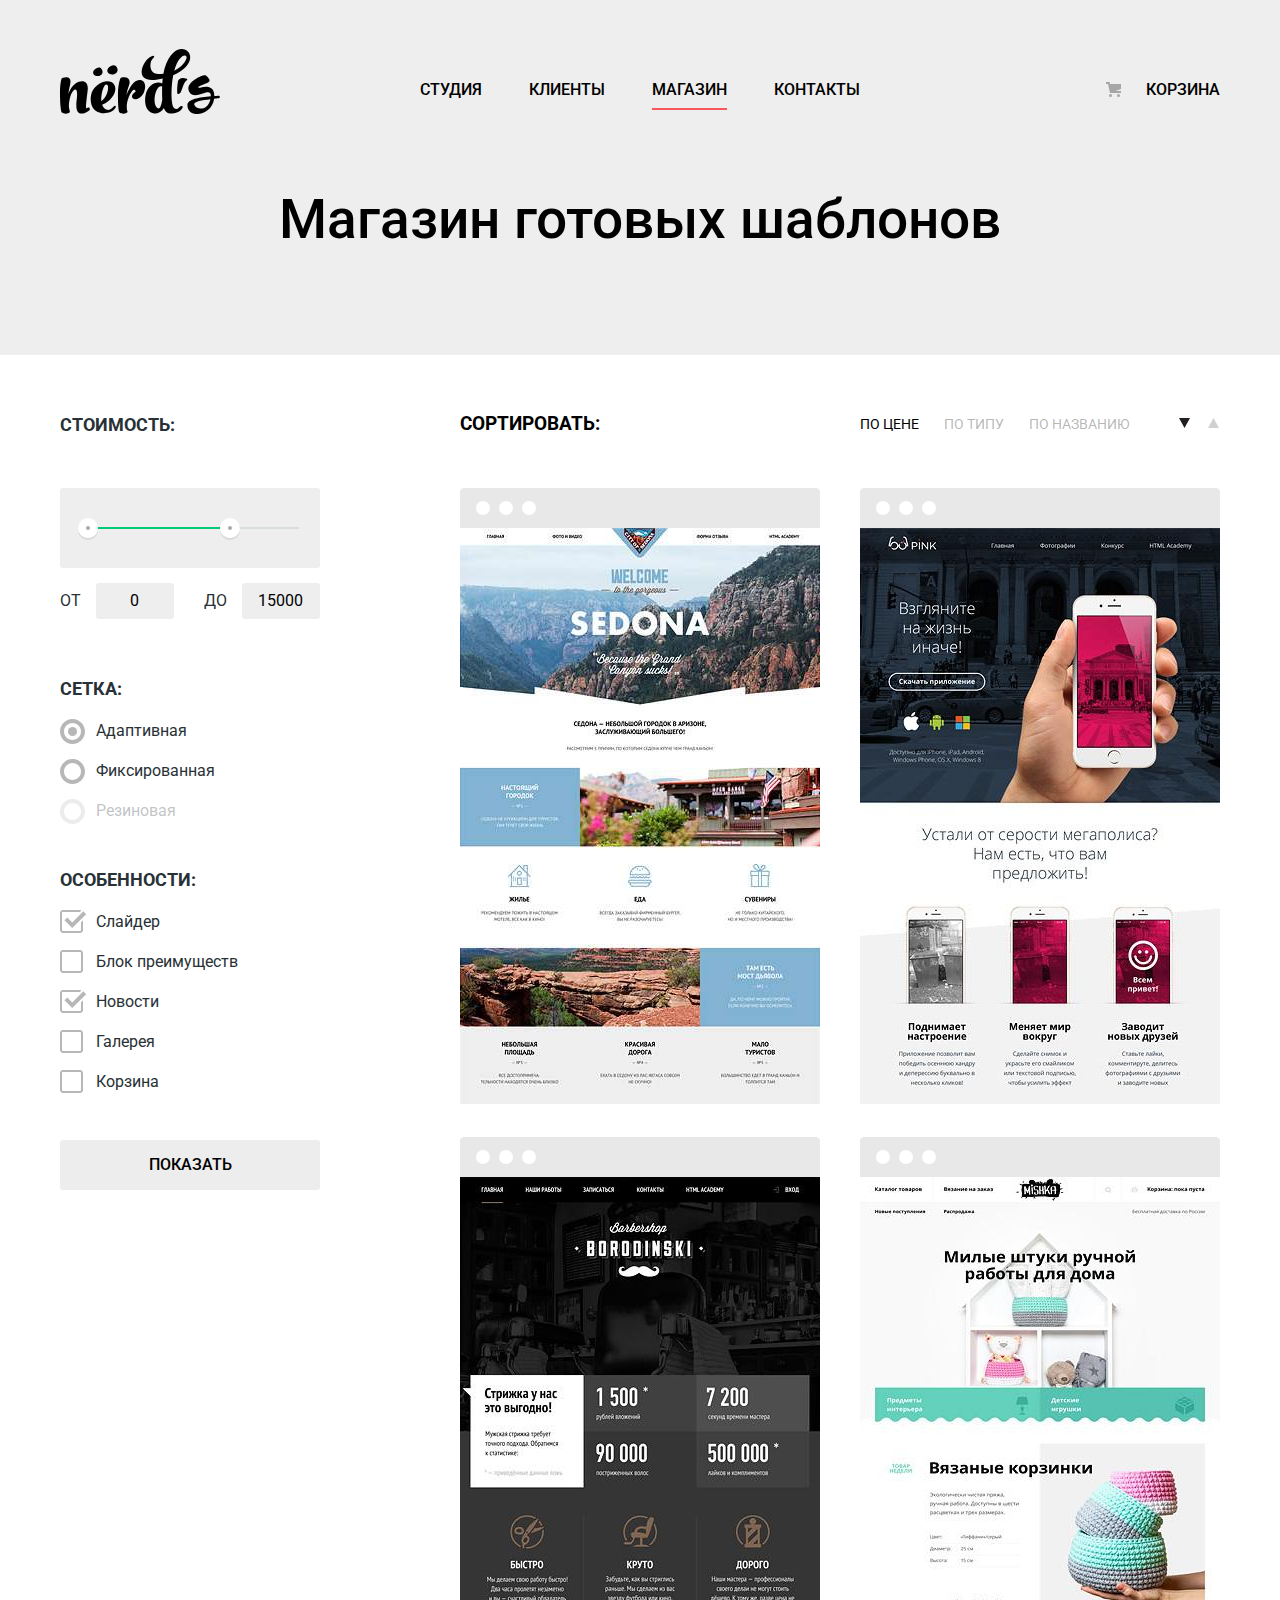
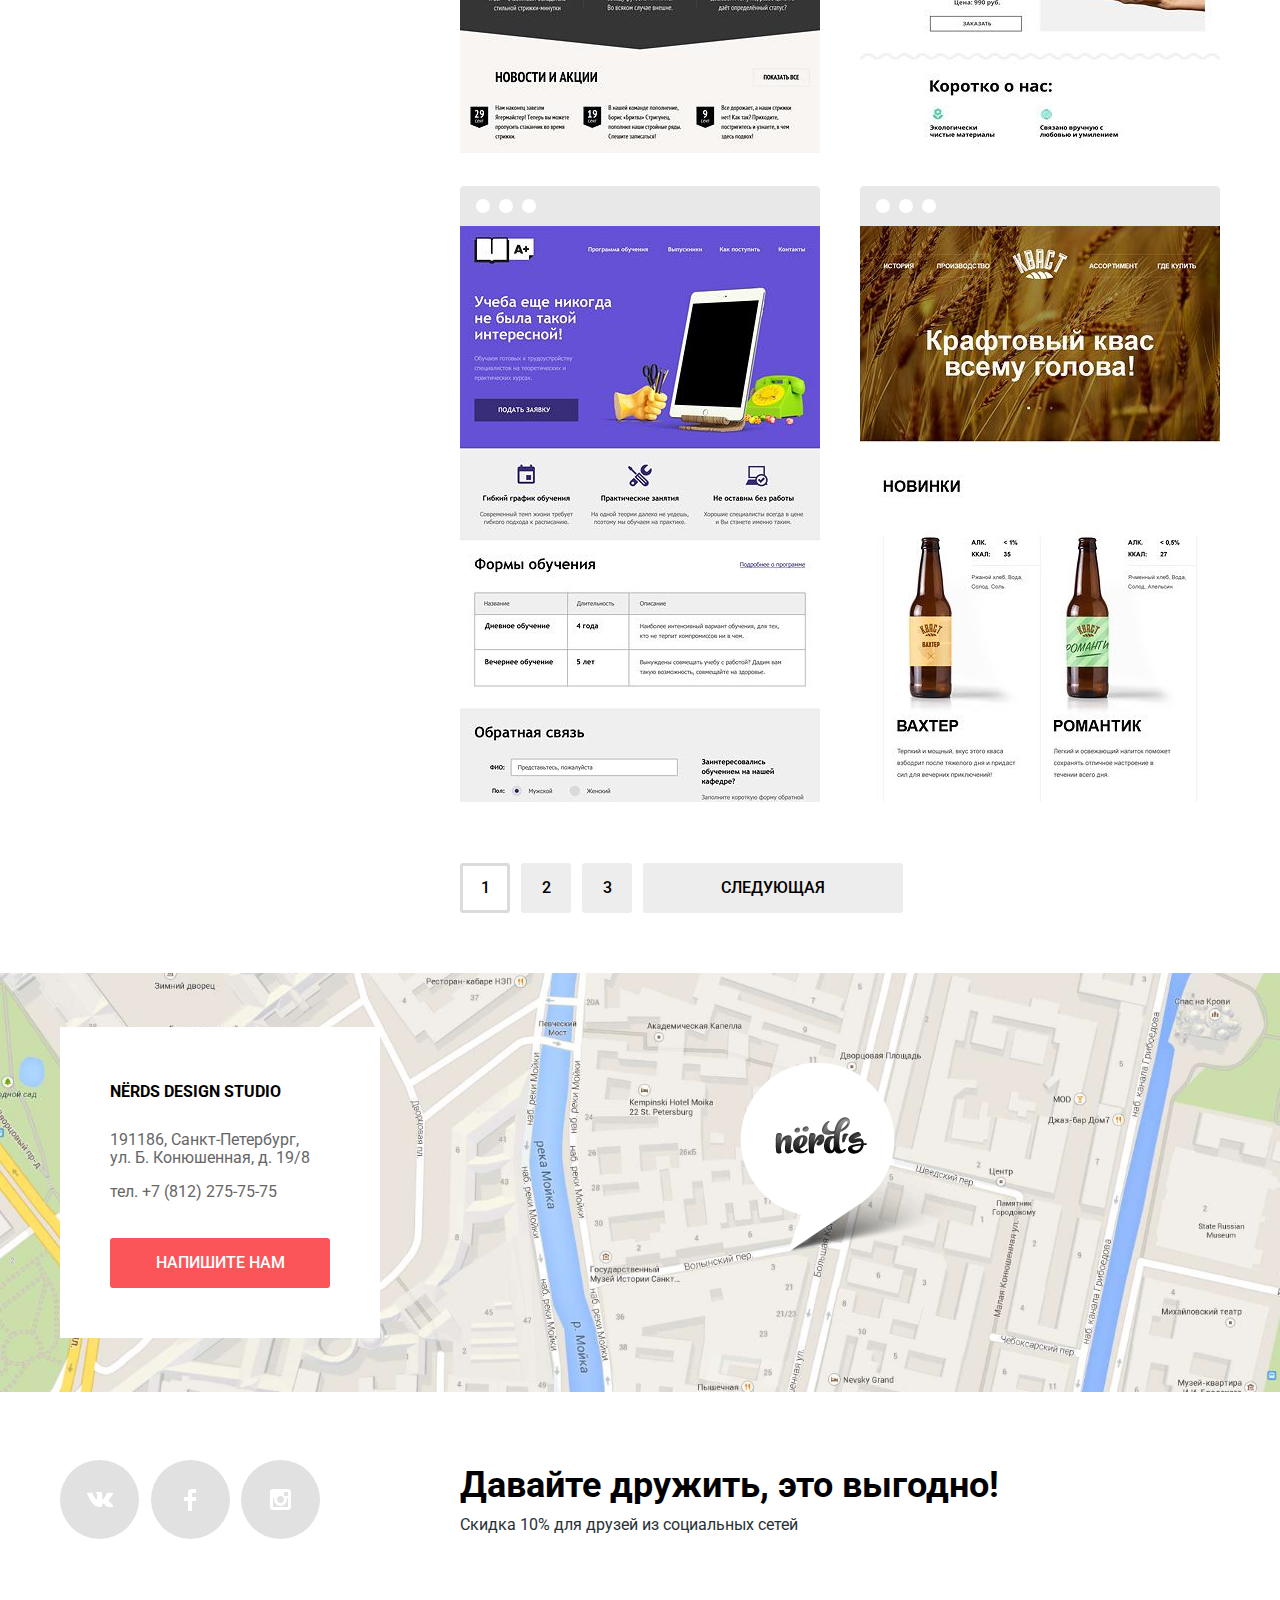
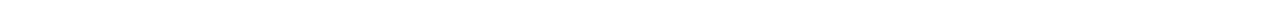
==== commit 69397acc: "Добавлена анимация формы обратной связи и некоторые стили, связанные с корректностью ее заполнения С" ====
--- a/catalog.html
+++ b/catalog.html
@@ -236,11 +236,11 @@
               <p>191186, Санкт-Петербург,
                 ул.&nbsp;Б.&nbsp;Конюшенная, д. 19/8</p>
               <p>тел. +7 (812) 275-75-75</p>
-              <a class="button" href="#">Напишите нам</a>
+              <a class="button contact-button" href="#">Напишите нам</a>
             </div>
             <div class="contact-map">
               <h3>
-                <a href="#"><span class="visually-hidden"> осмотреть на карте</span>
+                <a class="map-button" href="#"><span class="visually-hidden">Посмотреть на карте</span>
                 <img src="img/map-marker.png" width="216" height="188">
                 </a>
               </h3>
@@ -292,12 +292,14 @@
 
     <section class="modal modal-map">
       <h2 class="visually-hidden">Как нас найти</h2>
-        <iframe class="map-interactive" src="https://www.google.com/maps/embed?pb=!1m18!1m12!1m3!1d1188.3814520504593!2d30.322179678009782!3d59.938590069584976!2m3!1f0!2f0!3f0!3m2!1i1024!2i768!4f13.1!3m3!1m2!1s0x4696310fca5ba729%3A0xea9c53d4493c879f!2z0JHQvtC70YzRiNCw0Y8g0JrQvtC90Y7RiNC10L3QvdCw0Y8g0YPQuy4sIDE5LCDQodCw0L3QutGCLdCf0LXRgtC10YDQsdGD0YDQsywgMTkxMTg2!5e0!3m2!1sru!2sru!4v1512132040896" width="1200" height="808" frameborder="0" style="border:0" allowfullscreen></iframe>
+        <iframe class="map-interactive" src="https://www.google.com/maps/embed?pb=!1m18!1m12!1m3!1d1188.3814520504593!2d30.322179678009782!3d59.938590069584976!2m3!1f0!2f0!3f0!3m2!1i1024!2i768!4f13.1!3m3!1m2!1s0x4696310fca5ba729%3A0xea9c53d4493c879f!2z0JHQvtC70YzRiNCw0Y8g0JrQvtC90Y7RiNC10L3QvdCw0Y8g0YPQuy4sIDE5LCDQodCw0L3QutGCLdCf0LXRgtC10YDQsdGD0YDQsywgMTkxMTg2!5e0!3m2!1sru!2sru!4v1512132040896" width="1200" height="800" frameborder="0" style="border:0" allowfullscreen></iframe>
         <p class="map-static">
-          <img src="img/map.jpg" width="1200" height="808" alt="Офис нашей студии по адресу: 191186, Санкт-Петербург, ул. Б. Конюшенная, д. 19/8">
+          <img src="img/map-static.jpg" width="1200" height="800" alt="Офис нашей студии по адресу: 191186, Санкт-Петербург, ул. Б. Конюшенная, д. 19/8">
         </p>
       <button class="modal-close" type="button">Закрыть карту</button>
     </section>
-
+    
+    <script type="text/javascript" src="js/script.js"></script>
+    
   </body>
 </html>
--- a/css/style.css
+++ b/css/style.css
@@ -552,8 +552,47 @@
 
 /* Всплывающие формы */
 
+@keyframes modal-bounce {
+  0% {
+    transform: translateX(2000px);
+  }
+
+  70% {
+    transform: translateX(-30px);
+  }
+
+  90% {
+    transform: translateX(10px);
+  }
+
+  100% {
+    transform: translateX(0);
+  }
+}
+
+@keyframes modal-shake {
+  0%,
+  100% {
+    transform: translateX(0);
+  }
+
+  10%,
+  30%,
+  50%,
+  70%,
+  90% {
+    transform: translateX(-10px);
+  }
+
+  20%,
+  40%,
+  60%,
+  80% {
+    transform: translateX(10px);
+  }
+}
+
 .modal {
-  /* временно для отладки */
   display: none;
 
   position: fixed;
@@ -565,6 +604,12 @@
 
 .modal-show {
   display: block;
+  
+  animation: modal-bounce 0.6s;
+}
+
+.modal-error {
+  animation: modal-shake 0.6s;
 }
 
 /* "напишите нам" */
@@ -700,7 +745,9 @@
   outline: none;
 }
 
-.contact-item input:invalid {
+.contact-item input:invalid,
+.modal-error .field-empty,
+.modal-error textarea:empty {
   border-color: #e74145;
 }
 
@@ -716,6 +763,7 @@
   right: 90px;
   width: 21px;
   height: 21px;
+  z-index: 100;
   font-size: 0;
   background-image: url("../img/close-cross.svg");
   background-repeat: no-repeat;
@@ -754,10 +802,18 @@
 
 .map-interactive {
   position: absolute;
+  top: 10px;
+  left: 10px;
+  z-index: 2;
+  
+  border: none;
   /* display: none; */
 }
 
 .map-static {
+  position: relative;
+  z-index: 1;
+  
   margin: 0;
 }
 
@@ -1556,10 +1612,10 @@
 }
 
 .catalog-item-image {
-  margin: -1px;
+  margin: 0;
   padding: 0;
   line-height: 0;
-  border: 1px solid rgba(0, 1, 1, 0.1);
+  /* border: 1px solid rgba(0, 1, 1, 0.1); */
 }
 
 .catalog-item-image img {
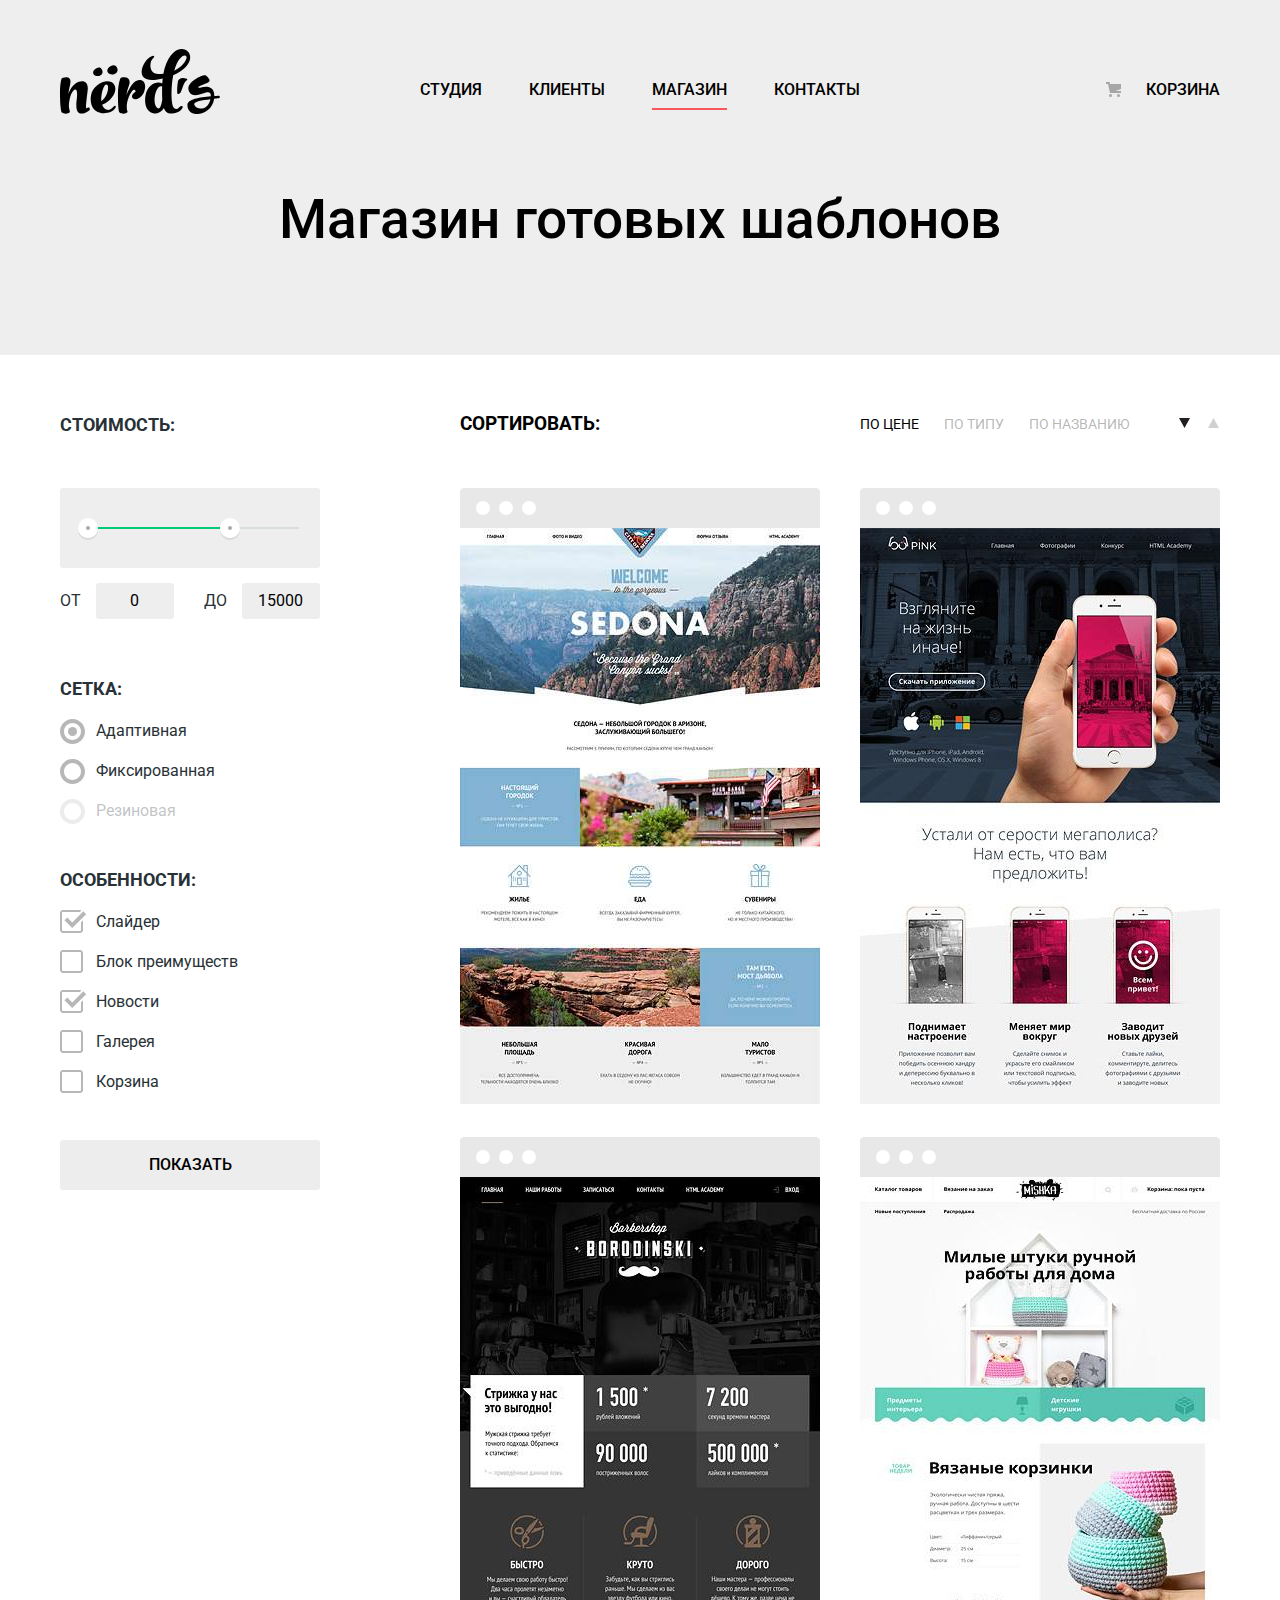
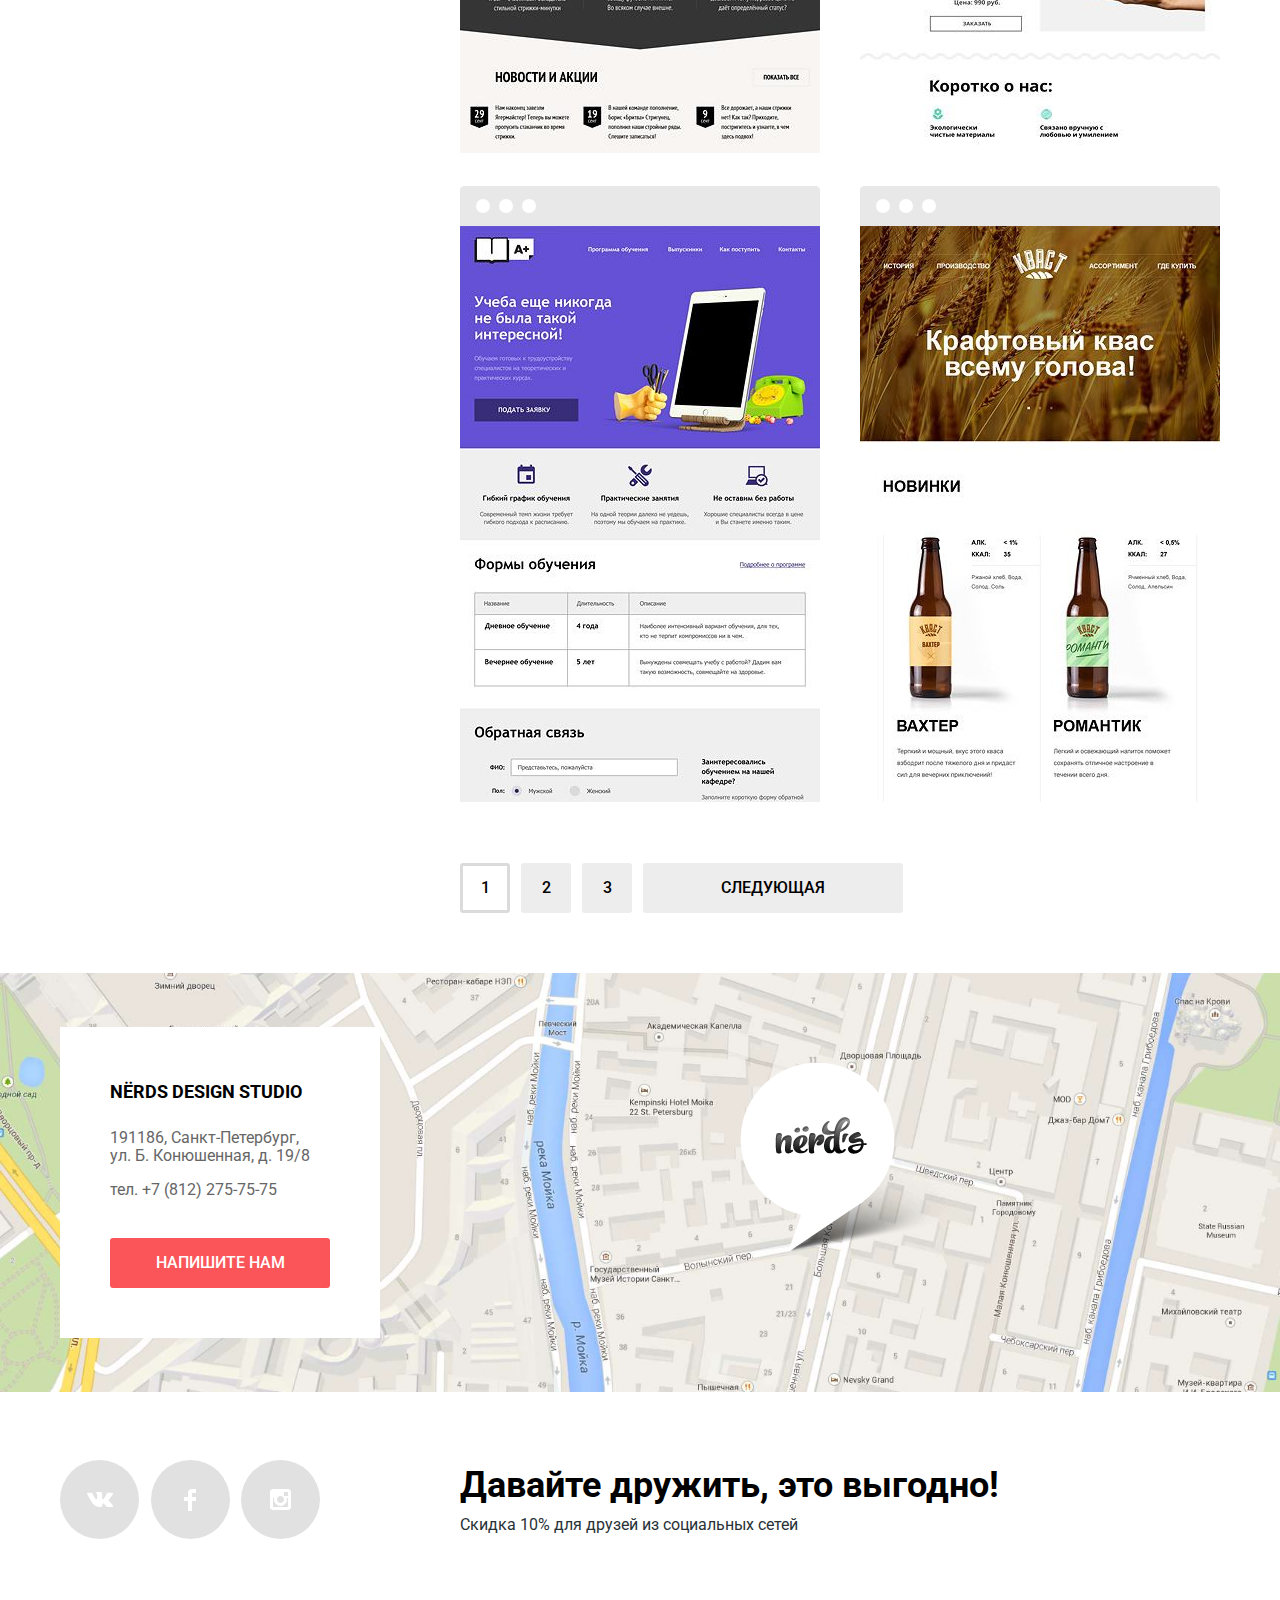
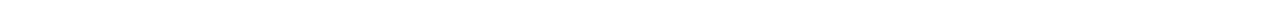
==== commit 6f9c948c: "Исправлена стилизация шрифта в заголовке блока с контактами. Добалены минифицированные файлы CSS и J" ====
--- a/catalog.html
+++ b/catalog.html
@@ -5,7 +5,9 @@
     <title>HTML Academy: Нёрдс :: Каталог</title>
     <link href="https://fonts.googleapis.com/css?family=Roboto:400,500,700&amp;subset=cyrillic" rel="stylesheet">
     <link href="css/normalize.css" rel="stylesheet">
-    <link href="css/style.css" rel="stylesheet">
+    <link href="css/min.style.css" rel="stylesheet">
+    <link rel="shortcut icon" href="img/favicon.ico" type="image/x-icon">
+    <link rel="icon" href="img/favicon.ico" type="image/x-icon">
     <!--link href="https://up.htmlacademy.ru/assets/htmlcss/demo/htmlcss18/grids/css/outline.css" rel="stylesheet"-->
   </head>
   <body class="inner-page">
@@ -236,21 +238,25 @@
               <p>191186, Санкт-Петербург,
                 ул.&nbsp;Б.&nbsp;Конюшенная, д. 19/8</p>
               <p>тел. +7 (812) 275-75-75</p>
-              <a class="button contact-button" href="#">Напишите нам</a>
+              <a class="button contact-button" href="contact-us.html">Напишите нам</a>
             </div>
             <div class="contact-map">
               <h3>
-                <a class="map-button" href="#"><span class="visually-hidden">Посмотреть на карте</span>
-                <img src="img/map-marker.png" width="216" height="188">
+                <a class="map-button" href="contact-map.html"><span class="visually-hidden">Посмотреть на карте</span>
+                <img src="img/map-marker.png" width="216" height="188" alt="Логотип-указатель на офис студии на карте">
                 </a>
               </h3>
             </div>
           </section>
         </div>
+        <div class="interactive-frame">
+          <iframe class="interactive-map" src="https://www.google.com/maps/embed?pb=!1m18!1m12!1m3!1d999.2979727352218!2d30.32055129434374!3d59.93884659524806!2m3!1f0!2f0!3f0!3m2!1i1024!2i768!4f13.1!3m3!1m2!1s0x4696310fca5ba729%3A0xea9c53d4493c879f!2z0JHQvtC70YzRiNCw0Y8g0JrQvtC90Y7RiNC10L3QvdCw0Y8g0YPQuy4sIDE5LCDQodCw0L3QutGCLdCf0LXRgtC10YDQsdGD0YDQsywgMTkxMTg2!5e0!3m2!1sru!2sru!4v1512393668069" width="100%" height="100%" allowfullscreen></iframe>
+        </div>
       </div>
 
       <div class="container">
         <section class="footer-social">
+          <h2 class="visually-hidden">Мы в соцсетях</h2>
           <ul class="footer-social-buttons">
             <li><a class="social-button" href="#"><span class="visually-hidden">ВКонтакте</span>
                <svg xmlns="http://www.w3.org/2000/svg" width="26" height="15" viewBox="0 0 26 15"><path fill="#FFF" d="M16.138 11.51c.956-.309 2.18 2.04 3.483 2.939.978.681 1.727.534 1.727.534l3.473-.05s1.815-.112.957-1.554c-.071-.12-.503-1.069-2.585-3.022-2.177-2.043-1.882-1.712.739-5.244 1.597-2.153 2.236-3.468 2.036-4.028-.192-.539-1.365-.399-1.365-.399L20.69.713c-.381.001-.704.119-.851.515-.003.004-.621 1.666-1.445 3.079-1.741 2.989-2.436 3.148-2.724 2.961-.661-.433-.494-1.737-.494-2.664 0-2.897.432-4.105-.846-4.417-.427-.104-.739-.172-1.828-.182-1.392-.021-2.574 0-3.244.329-.445.223-.786.712-.579.74.26.035.843.16 1.155.586.401.552.389 1.789.389 1.789s.229 3.411-.54 3.834c-.528.29-1.25-.302-2.803-3.016-.793-1.388-1.392-2.922-1.392-2.922s-.116-.285-.326-.441c-.25-.185-.6-.244-.6-.244L.848.684S.29.7.085.946c-.182.218-.015.668-.015.668s2.909 6.881 6.203 10.347c3.02 3.182 6.452 2.971 6.452 2.971h1.555s.469-.054.709-.312c.224-.24.214-.691.214-.691s-.031-2.109.935-2.419z"/></svg>
@@ -289,17 +295,17 @@
       </form>
       <button class="modal-close" type="button">Закрыть</button>
     </section>
-
+<!--
     <section class="modal modal-map">
       <h2 class="visually-hidden">Как нас найти</h2>
-        <iframe class="map-interactive" src="https://www.google.com/maps/embed?pb=!1m18!1m12!1m3!1d1188.3814520504593!2d30.322179678009782!3d59.938590069584976!2m3!1f0!2f0!3f0!3m2!1i1024!2i768!4f13.1!3m3!1m2!1s0x4696310fca5ba729%3A0xea9c53d4493c879f!2z0JHQvtC70YzRiNCw0Y8g0JrQvtC90Y7RiNC10L3QvdCw0Y8g0YPQuy4sIDE5LCDQodCw0L3QutGCLdCf0LXRgtC10YDQsdGD0YDQsywgMTkxMTg2!5e0!3m2!1sru!2sru!4v1512132040896" width="1200" height="800" frameborder="0" style="border:0" allowfullscreen></iframe>
+        <iframe class="map-interactive" src="https://www.google.com/maps/embed?pb=!1m18!1m12!1m3!1d1188.3814520504593!2d30.322179678009782!3d59.938590069584976!2m3!1f0!2f0!3f0!3m2!1i1024!2i768!4f13.1!3m3!1m2!1s0x4696310fca5ba729%3A0xea9c53d4493c879f!2z0JHQvtC70YzRiNCw0Y8g0JrQvtC90Y7RiNC10L3QvdCw0Y8g0YPQuy4sIDE5LCDQodCw0L3QutGCLdCf0LXRgtC10YDQsdGD0YDQsywgMTkxMTg2!5e0!3m2!1sru!2sru!4v1512132040896" width="1200" height="800" allowfullscreen></iframe>
         <p class="map-static">
           <img src="img/map-static.jpg" width="1200" height="800" alt="Офис нашей студии по адресу: 191186, Санкт-Петербург, ул. Б. Конюшенная, д. 19/8">
         </p>
       <button class="modal-close" type="button">Закрыть карту</button>
     </section>
-    
-    <script type="text/javascript" src="js/script.js"></script>
-    
+-->
+    <script src="js/min.script.js"></script>
+
   </body>
 </html>
--- a/css/min.style.css
+++ b/css/min.style.css
@@ -0,0 +1 @@
+@-webkit-keyframes modal-bounce{0%{-webkit-transform:translateX(2000px);transform:translateX(2000px)}70%{-webkit-transform:translateX(-30px);transform:translateX(-30px)}90%{-webkit-transform:translateX(10px);transform:translateX(10px)}to{-webkit-transform:translateX(0);transform:translateX(0)}}@keyframes modal-bounce{0%{-webkit-transform:translateX(2000px);transform:translateX(2000px)}70%{-webkit-transform:translateX(-30px);transform:translateX(-30px)}90%{-webkit-transform:translateX(10px);transform:translateX(10px)}to{-webkit-transform:translateX(0);transform:translateX(0)}}@-webkit-keyframes modal-shake{0%,to{-webkit-transform:translateX(0);transform:translateX(0)}10%,30%,50%,70%,90%{-webkit-transform:translateX(-10px);transform:translateX(-10px)}20%,40%,60%,80%{-webkit-transform:translateX(10px);transform:translateX(10px)}}@keyframes modal-shake{0%,to{-webkit-transform:translateX(0);transform:translateX(0)}10%,30%,50%,70%,90%{-webkit-transform:translateX(-10px);transform:translateX(-10px)}20%,40%,60%,80%{-webkit-transform:translateX(10px);transform:translateX(10px)}}.button,body{font-size:16px}body{margin:0;min-width:1200px;padding:0;font-family:"Roboto",Verdana,sans-serif;line-height:24px;font-weight:400;color:#283136;background-color:#fff}.visually-hidden{position:absolute;clip:rect(0 0 0 0);width:1px;height:1px;margin:-1px}.button{display:inline-block;padding:16px 0;margin-top:32px;font-family:inherit;font-weight:500;line-height:18px;color:#fff;text-align:center;text-transform:uppercase;text-decoration:none;background-color:#fb5559;border:0;border-radius:3px;cursor:pointer}.button:focus,.button:hover{background-color:#e74246}.button:active{color:rgba(255,255,255,.3);background-color:#d7363a;-webkit-box-shadow:inset 0 3px 0 0 rgba(0,0,0,.1);box-shadow:inset 0 3px 0 0 rgba(0,0,0,.1)}.main-navigation{font-size:16px;line-height:30px;font-weight:500;color:#000;text-transform:uppercase;background-color:#eee}.main-header-logo[href]:focus,.main-header-logo[href]:hover{opacity:.8}.main-header-logo[href]:active{opacity:.3}.site-navigation a,.user-navigation a{color:#000;text-decoration:none}.site-navigation a:focus,.site-navigation a:hover,.user-navigation a:focus,.user-navigation a:hover{color:#fb565a}.site-navigation a:active,.user-navigation a:active{color:rgba(0,0,0,.3)}.site-navigation a:not([href])::after,.user-navigation a:not([href])::after{display:block;position:relative;left:0;top:3px;width:100%;height:2px;content:'';background-color:#fb565a}.user-navigation .basket-link{position:relative;padding-left:40px}.basket-link::before{content:"";position:absolute;top:2px;left:0;width:15px;height:15px;background-image:url(../img/cart-icon.svg);background-repeat:no-repeat;background-position:0 0}.slider{position:relative;background-color:#eee}.slider-controls{position:absolute;left:50%;bottom:104px;z-index:100;width:160px;height:18px;text-align:center;font-size:0;-webkit-transform:translateX(-50%);-ms-transform:translateX(-50%);transform:translateX(-50%)}.slider-controls label{position:relative;display:inline-block;width:18px;height:18px;padding:8px;border-radius:50%;cursor:pointer}.slider-controls label::after{content:"";position:absolute;top:8px;left:8px;z-index:1;width:18px;height:18px;background:#fff;border-radius:50%}.filters ul,.slider-list{margin:0;padding:0;list-style:none}.slider-item{display:none;padding:36px 0 80px;color:#000}.slider-item:nth-child(1){background-image:url(../img/slider-1.png);background-repeat:no-repeat;background-position:100% -17px}.slider-item:nth-child(2),.slider-item:nth-child(3){background-image:url(../img/slider-2.png);background-repeat:no-repeat;background-position:100% 0}.slider-item:nth-child(3){background-image:url(../img/slider-3.png);background-position:100% 20px}#slider-1:checked~.slider-list .slider-item:nth-child(1),#slider-2:checked~.slider-list .slider-item:nth-child(2),#slider-3:checked~.slider-list .slider-item:nth-child(3){display:block}#slider-1:checked~.slider-controls .slider-controls-item--1::before,#slider-2:checked~.slider-controls .slider-controls-item--2::before,#slider-3:checked~.slider-controls .slider-controls-item--3::before{content:"";position:absolute;left:50%;top:50%;z-index:2;width:4px;height:4px;margin:-4px;background-color:inherit;border:2px solid #c1c1c1;border-radius:50%}.slider-item h3{max-width:600px;margin:24px 0 27px;font-size:55px;font-weight:500;line-height:55px}.slider-item p{max-width:430px;margin:0 0 38px}.slider-item .button{width:240px;margin-top:0}.advantage-item h3{font-size:24px;line-height:30px;color:#000;text-transform:uppercase;margin:18px 0 17px}.advantage-item p{line-height:24px;color:#283136;margin:0 20px 0 0}.advantage-item .button{width:160px}.advantage-item:nth-child(2) .button{background-color:#00c973}.advantage-item:nth-child(2) .button:focus,.advantage-item:nth-child(2) .button:hover{background-color:#00bc6b}.advantage-item:nth-child(2) .button:active{background-color:#00aa61;-webkit-box-shadow:inset 0 3px 0 rgba(0,1,1,.1);box-shadow:inset 0 3px 0 rgba(0,1,1,.1)}.advantage-item:nth-child(3) .button{background-color:#efc749}.advantage-item:nth-child(3) .button:focus,.advantage-item:nth-child(3) .button:hover{background-color:#eab434}.advantage-item:nth-child(3) .button:active{background-color:#e5a722;-webkit-box-shadow:inset 0 3px 0 rgba(0,1,1,.1);box-shadow:inset 0 3px 0 rgba(0,1,1,.1)}.studio-about-title{font-size:45px;font-weight:500;line-height:45px;color:#000;margin:34px 10px 32px 0}.studio-service-title{font-weight:700;color:#000;text-transform:uppercase;margin:40px 0 24px}.studio-services{list-style:none;color:#283136;margin:0;padding:0}.studio-service-item{position:relative;margin-bottom:24px;padding-left:35px}.studio-service-item::before{content:"";position:absolute;height:2px;width:25px;top:10px;left:1px;background-color:red}.studio-statistics-title{font-weight:700;text-transform:uppercase;text-align:center;margin:30px 0 53px}.studio-statistics-item p{line-height:18px;margin:0 0 33px}.studio-statistics-index{font-size:45px;font-weight:700;color:#000;text-align:left}.studio-statistics-item sup{font-size:55%;top:-.7em}.studio-projects-list li{position:relative;line-height:0}.studio-projects-list li::before{content:"";position:absolute;top:50%;left:-21px;width:2px;height:52px;margin-top:-26px;background-color:#eee}.studio-projects-list li:first-child::before{display:none}.studio-project-item{text-decoration:none;opacity:.2}.studio-project-item:focus,.studio-project-item:hover{opacity:1}.studio-project-item:active{opacity:.1}.footer-map-wrapper{position:relative;color:#666;background-image:url(../img/map.jpg);background-size:cover;background-position:center;background-repeat:no-repeat}.contact-address{background-color:#fff;z-index:2}.contact-address p{line-height:18px}.contact-address .contact-studio-name{margin:0 0 22px;font-size:18px;font-weight:700;line-height:30px;color:#000;text-transform:uppercase}.contact-address .button{margin-top:23px;width:100%;pointer-events:all}.contact-map h3{margin-top:90px;margin-left:360px}.interactive-frame{position:absolute;top:0;left:0;right:0;bottom:0}.interactive-map{border:0}.footer-social-buttons,.sort ul{list-style:none}.social-button{display:-webkit-box;display:-ms-flexbox;display:flex;-webkit-box-align:center;-ms-flex-align:center;align-items:center;-webkit-box-pack:center;-ms-flex-pack:center;justify-content:center;width:79px;height:79px;color:#fff;text-decoration:none;background-color:#e1e1e1;border-radius:50%}.social-button:focus,.social-button:hover{background-color:#e74246}.social-button:active{color:rgba(255,255,255,.3);background-color:#d7373b;-webkit-box-shadow:inset 0 3px 0 rgba(0,1,1,.1);box-shadow:inset 0 3px 0 rgba(0,1,1,.1)}.social-button:active path{fill:rgba(255,255,255,.3)}.social-slogan{margin:13px 0 15px;font-size:36px;font-weight:700;color:#000}.modal{display:none;position:fixed;color:#000;background-color:#fff}.modal-show{display:block;-webkit-animation:modal-bounce .6s;animation:modal-bounce .6s}.modal-error{-webkit-animation:modal-shake .6s;animation:modal-shake .6s}.modal-contact{top:120px;left:50%;width:760px;min-height:440px;padding:67px 100px 84px;margin-left:-480px;z-index:100;color:#000;line-height:18px;background-color:#fff;-webkit-box-shadow:0 20px 40px rgba(0,1,1,.75);box-shadow:0 20px 40px rgba(0,1,1,.75)}.modal-contact h2{font-size:45px;font-weight:500;line-height:45px;margin:0 0 41px}.contact-form{display:-webkit-box;display:-ms-flexbox;display:flex;-ms-flex-wrap:wrap;flex-wrap:wrap;-webkit-box-pack:justify;-ms-flex-pack:justify;justify-content:space-between}.contact-form p{margin:0 0 34px}.user-email,.user-name{width:360px}.user-message{min-width:720px;-webkit-box-flex:1;-ms-flex-positive:1;flex-grow:1}.contact-item label{font-weight:700}.contact-item input,.contact-item textarea{margin-top:9px;font:inherit;background-color:#fff;border:2px solid #d7dbdd;border-radius:3px}.contact-item input{min-width:330px;height:46px;padding:0 13px}.contact-item textarea{width:calc(100% - 30px);min-height:88px;padding:13px;resize:vertical}.contact-item input::-webkit-input-placeholder,.contact-item textarea::-webkit-input-placeholder{color:#444;font:inherit;font-size:16px;font-weight:400;line-height:18px;opacity:.5}.contact-item input:-ms-input-placeholder,.contact-item input::-ms-input-placeholder,.contact-item textarea:-ms-input-placeholder,.contact-item textarea::-ms-input-placeholder{color:#444;font:inherit;font-size:16px;font-weight:400;line-height:18px;opacity:.5}.contact-item input::placeholder,.contact-item textarea::placeholder{color:#444;font:inherit;font-size:16px;font-weight:400;line-height:18px;opacity:.5}.contact-item input:hover,.contact-item textarea:hover{border-color:#b3b8bb}.contact-item input:focus,.contact-item textarea:focus{border-color:#000;outline:0}.contact-item input:invalid,.modal-error .field-empty,.modal-error textarea:empty{border-color:#e74145}.modal-contact-send{min-width:260px;margin-top:9px;font:inherit}.modal-close{position:absolute;top:78px;right:90px;width:21px;height:21px;z-index:100;font-size:0;background-image:url(../img/close-cross.svg);background-repeat:no-repeat;background-color:transparent;border:0;cursor:pointer;opacity:.3}.modal-close:focus,.modal-close:hover{opacity:1}.modal-close:active{opacity:.1}.modal-map{top:10px;left:50%;width:1200px;min-height:440px;padding:10px;margin-left:-610px;color:#000;line-height:18px;background-color:#fff;-webkit-box-shadow:0 20px 40px rgba(0,1,1,.75);box-shadow:0 20px 40px rgba(0,1,1,.75)}.map-interactive{position:absolute;top:10px;left:10px;z-index:2;border:0}.map-static{position:relative;z-index:1;margin:0}.page-title{color:#000;font-size:55px;font-weight:500;line-height:55px;text-align:center}.filter-options-set{margin-bottom:55px}.filter fieldset{margin:0;padding:0;border:0}.filter legend{margin-bottom:15px;font-size:18px;font-weight:700;line-height:30px;text-transform:uppercase}.filter-option label{color:#283136;line-height:20px}.filter-option label:focus,.filter-option label:hover{color:#000}.filter-option input[disabled]~label{color:rgba(40,49,54,.3)}.price-select legend{letter-spacing:.05px}.filter-price-slider{position:relative;width:100%;margin:33px 0 15px;min-height:80px;background-color:#eee;border-radius:3px}.price-range::before,.price-scale::before{content:"";position:absolute;top:50%;left:30px;height:2px;margin-top:-1px}.price-scale::before{background:#d7dcde;width:209px}.price-range::before{width:150px;background:#00ca74}.higher-price::before,.lower-price::before{content:"";position:absolute;top:50%;left:18px;height:23px;width:20px;margin-top:-10px;background-image:url(../img/filter-button.svg);background-repeat:no-repeat;cursor:pointer}.higher-price::before{left:160px}.filter-option-price,.filter-price-input{display:-webkit-box;display:-ms-flexbox;display:flex;margin:0;padding:0}.filter-price-input{-webkit-box-pack:justify;-ms-flex-pack:justify;justify-content:space-between}.filter-option-price{-ms-flex-wrap:wrap;flex-wrap:wrap}.filter-option-price label{text-transform:uppercase}.filter-input-price{margin-left:11px;width:65px;padding:8px 0 8px 13px;font:inherit;text-align:center;border-style:none;border-radius:3px;background-color:#eee}.grid-select,.misc-options-select{margin-bottom:26px}.grid-select .filter-option,.misc-options-select .filter-option{position:relative;padding-left:36px;margin-bottom:16px}.grid-select input~label::before{background-image:url(../img/radio-off.svg)}.grid-select input~label::before,.misc-options-select input~label::before{content:"";position:absolute;top:0;left:0;width:36px;height:25px;background-repeat:no-repeat;opacity:.4}.grid-select input:checked~label::before{background-image:url(../img/radio-on.svg)}.grid-select input[disabled]~label::before,.misc-options-select input[disabled]~label::before{opacity:.1}.misc-options-select input~label::before{background-image:url(../img/checkbox-off.svg)}.misc-options-select input:checked~label::before{background-image:url(../img/checkbox-on.svg)}.grid-select input:focus~label::before,.grid-select input:not([disabled])~label:hover::before,.misc-options-select input:focus~label::before,.misc-options-select input:not([disabled])~label:hover::before{opacity:1}.filter-button{width:100%;margin-top:4px;padding:13px;color:#000;font:inherit;font-weight:500;background-color:#ededed}.filter-button:focus,.filter-button:hover{background-color:#dfdfdf}.filter-button:active{color:rgba(0,0,0,.3);background-color:#d5d5d5;-webkit-box-shadow:inset 0 3px 0 rgba(0,1,1,.1);box-shadow:inset 0 3px 0 rgba(0,1,1,.1)}.sort h3,.sort-list-item{line-height:18px;text-transform:uppercase}.sort h3{color:#000;font-weight:700}.sort-list-item{font-size:14px}.sort-list-item a,.sort-order-item a{color:rgba(0,0,0,.3);text-decoration:none}.sort-list-item a:focus,.sort-list-item a:hover,.sort-order-item a:focus,.sort-order-item a:hover{color:rgba(0,0,0,.6)}.sort-list-item a:active,.sort-order-item a:active,a.sort-list-active,a.sort-order-active{color:#000}.sort-order-item a{position:relative}.sort-asc::before,.sort-desc::before{content:"";position:absolute;top:3px;left:0;width:11px;height:10px;background-image:url(../img/icon-down-dir.svg);background-repeat:no-repeat;opacity:.2}.sort-asc::before{left:29px;background-image:url(../img/icon-up-dir.svg)}.sort-asc:focus::before,.sort-asc:hover::before,.sort-desc:focus::before,.sort-desc:hover::before{opacity:.6}.catalog-item:hover::before,.sort-asc:active::before,.sort-desc:active::before,.sort-order-active::before{opacity:1}.catalog-item-description{z-index:-1;position:absolute;bottom:0;left:0;width:240px;max-height:536px;padding:43px 60px;color:#666;text-align:center;background-color:#eee}.catalog-item-description h3{margin:0 0 15px}.catalog-item-header{color:#000;font-size:18px;font-weight:700;line-height:30px;text-transform:uppercase;text-decoration:none;overflow:scroll}.catalog-item-description p{margin:0;line-height:18px}.button-order{margin-top:30px;padding-left:10px;padding-right:10px;width:180px}.pagination-list{display:-webkit-box;display:-ms-flexbox;display:flex;margin:0;padding:0;list-style:none}.pagination-item{margin-right:11px;min-height:50px;min-width:50px;padding:0;font-weight:500;line-height:18px;text-align:center}.pagination-item a{display:block;padding:16px;color:#000;text-transform:uppercase;text-decoration:none;background-color:#ededed;border-radius:3px}.pagination-item a:focus,.pagination-item a:hover{background-color:#dfdfdf}.pagination-item a:active{color:rgba(0,0,0,.3);background-color:#d5d5d5;-webkit-box-shadow:inset 0 3px 0 0 rgba(0,0,0,.1);box-shadow:inset 0 3px 0 0 rgba(0,0,0,.1)}.pagination-item .current-page{padding:13px;background-color:transparent;border:3px solid #dbdbdb;pointer-events:none}.pagination-item .current-page:active,.pagination-item .current-page:focus,.pagination-item .current-page:hover{background-color:inherit}.pagination-item .next-page{min-width:228px}.container{width:1160px;margin:0 auto;padding:0 20px}.main-header{padding:49px 0 0;margin:0 0 80px;background-color:#eee}.main-navigation-wrapper{width:100%;margin-bottom:18px}.main-navigation{display:-webkit-box;display:-ms-flexbox;display:flex;-webkit-box-orient:horizontal;-webkit-box-direction:normal;-ms-flex-direction:row;flex-direction:row;-webkit-box-pack:justify;-ms-flex-pack:justify;justify-content:space-between}.main-header-logo{width:160px;height:65px}.site-navigation,.user-navigation{display:-webkit-box;display:-ms-flexbox;display:flex;-webkit-box-pack:justify;-ms-flex-pack:justify;justify-content:space-between;margin:0;padding:0;width:440px;list-style:none}.user-navigation{-webkit-box-pack:end;-ms-flex-pack:end;justify-content:flex-end;width:160px}.site-navigation li,.user-navigation li{padding-top:26px}.basket-link{text-align:right}.advantages{padding:0;margin:0 0 80px}.advantages-list{display:-webkit-box;display:-ms-flexbox;display:flex;-webkit-box-pack:justify;-ms-flex-pack:justify;justify-content:space-between;margin:0;padding:0 60px 0 0;list-style:none}.advantage-item{padding:0;margin:0;width:300px}.studio{margin:0;padding:40px 0 0;border-top:2px solid #eee}.studio-wrapper{display:-webkit-box;display:-ms-flexbox;display:flex;-webkit-box-pack:justify;-ms-flex-pack:justify;justify-content:space-between;margin:0 0 42px;padding:0;width:100%}.studio-about{margin:0;padding:0;width:680px}.studio-statistics{margin:0;padding:0;width:360px}.studio-statistics-list{display:-webkit-box;display:-ms-flexbox;display:flex;-webkit-box-pack:justify;-ms-flex-pack:justify;justify-content:space-between;margin:0;padding:0;list-style:none}.studio-statistics-item{width:120px}.studio-projects,.studio-projects-list{display:-webkit-box;display:-ms-flexbox;display:flex;margin:0;padding:0}.studio-projects{border-top:2px solid #eee;border-bottom:2px solid #eee;-ms-flex-pack:distribute;justify-content:space-around}.studio-projects-list{-webkit-box-pack:justify;-ms-flex-pack:justify;justify-content:space-between;-ms-flex-wrap:wrap;flex-wrap:wrap;-webkit-box-align:center;-ms-flex-align:center;align-items:center;width:100%;list-style:none}.studio-project-item{margin:0;padding:0;width:260px}.main-footer{margin-top:80px}.footer-map-wrapper{width:100%}.footer-map-wrapper .container{pointer-events:none}.footer-contacts{display:-webkit-box;display:-ms-flexbox;display:flex;margin:0}.contact-address{margin:54px 0;padding:50px;width:220px}.contact-map{pointer-events:none}.footer-social,.footer-social-buttons{display:-webkit-box;display:-ms-flexbox;display:flex;margin:0;padding:0}.footer-social-buttons{-webkit-box-pack:justify;-ms-flex-pack:justify;justify-content:space-between;width:260px;margin:68px 0}.footer-slogan{margin:68px 0;padding:0 0 0 140px}.inner-page .main-navigation-wrapper{margin-bottom:78px}.inner-page .main-header{margin-bottom:55px}.page-title{margin:0;padding:0 0 108px}.catalog-columns{display:-webkit-box;display:-ms-flexbox;display:flex;-webkit-box-pack:justify;-ms-flex-pack:justify;justify-content:space-between}.filters{width:260px}.catalog-column-right,.sort{display:-webkit-box;display:-ms-flexbox;display:flex}.catalog-column-right{-webkit-box-orient:vertical;-webkit-box-direction:normal;-ms-flex-direction:column;flex-direction:column}.sort{padding-top:5px;margin-bottom:60px}.sort h3,.sort-list{width:400px;margin:0;padding:0}.sort-list{display:-webkit-box;display:-ms-flexbox;display:flex;width:270px;-webkit-box-pack:justify;-ms-flex-pack:justify;justify-content:space-between}.sort-order{width:41px;margin:0 0 0 auto}.catalog{width:760px;padding-top:20px}.catalog-list{display:-webkit-box;display:-ms-flexbox;display:flex;-ms-flex-wrap:wrap;flex-wrap:wrap;margin:0 0 3px;padding:0;list-style:none}.catalog-item{position:relative;width:360px;margin:15px 40px 58px 0}.catalog-item-image{margin:0;padding:0;line-height:0}.catalog-item::before{content:"";width:360px;height:40px;position:absolute;top:-40px;left:0;background-image:url(../img/browser.svg);background-repeat:no-repeat;opacity:.12}.catalog-item:hover .catalog-item-description{z-index:0}.catalog-item:hover{-webkit-box-shadow:0 6px 15px rgba(0,1,1,.25);box-shadow:0 6px 15px rgba(0,1,1,.25)}.catalog-item:nth-child(2n){margin-right:0}.inner-page .main-footer{margin-top:60px}